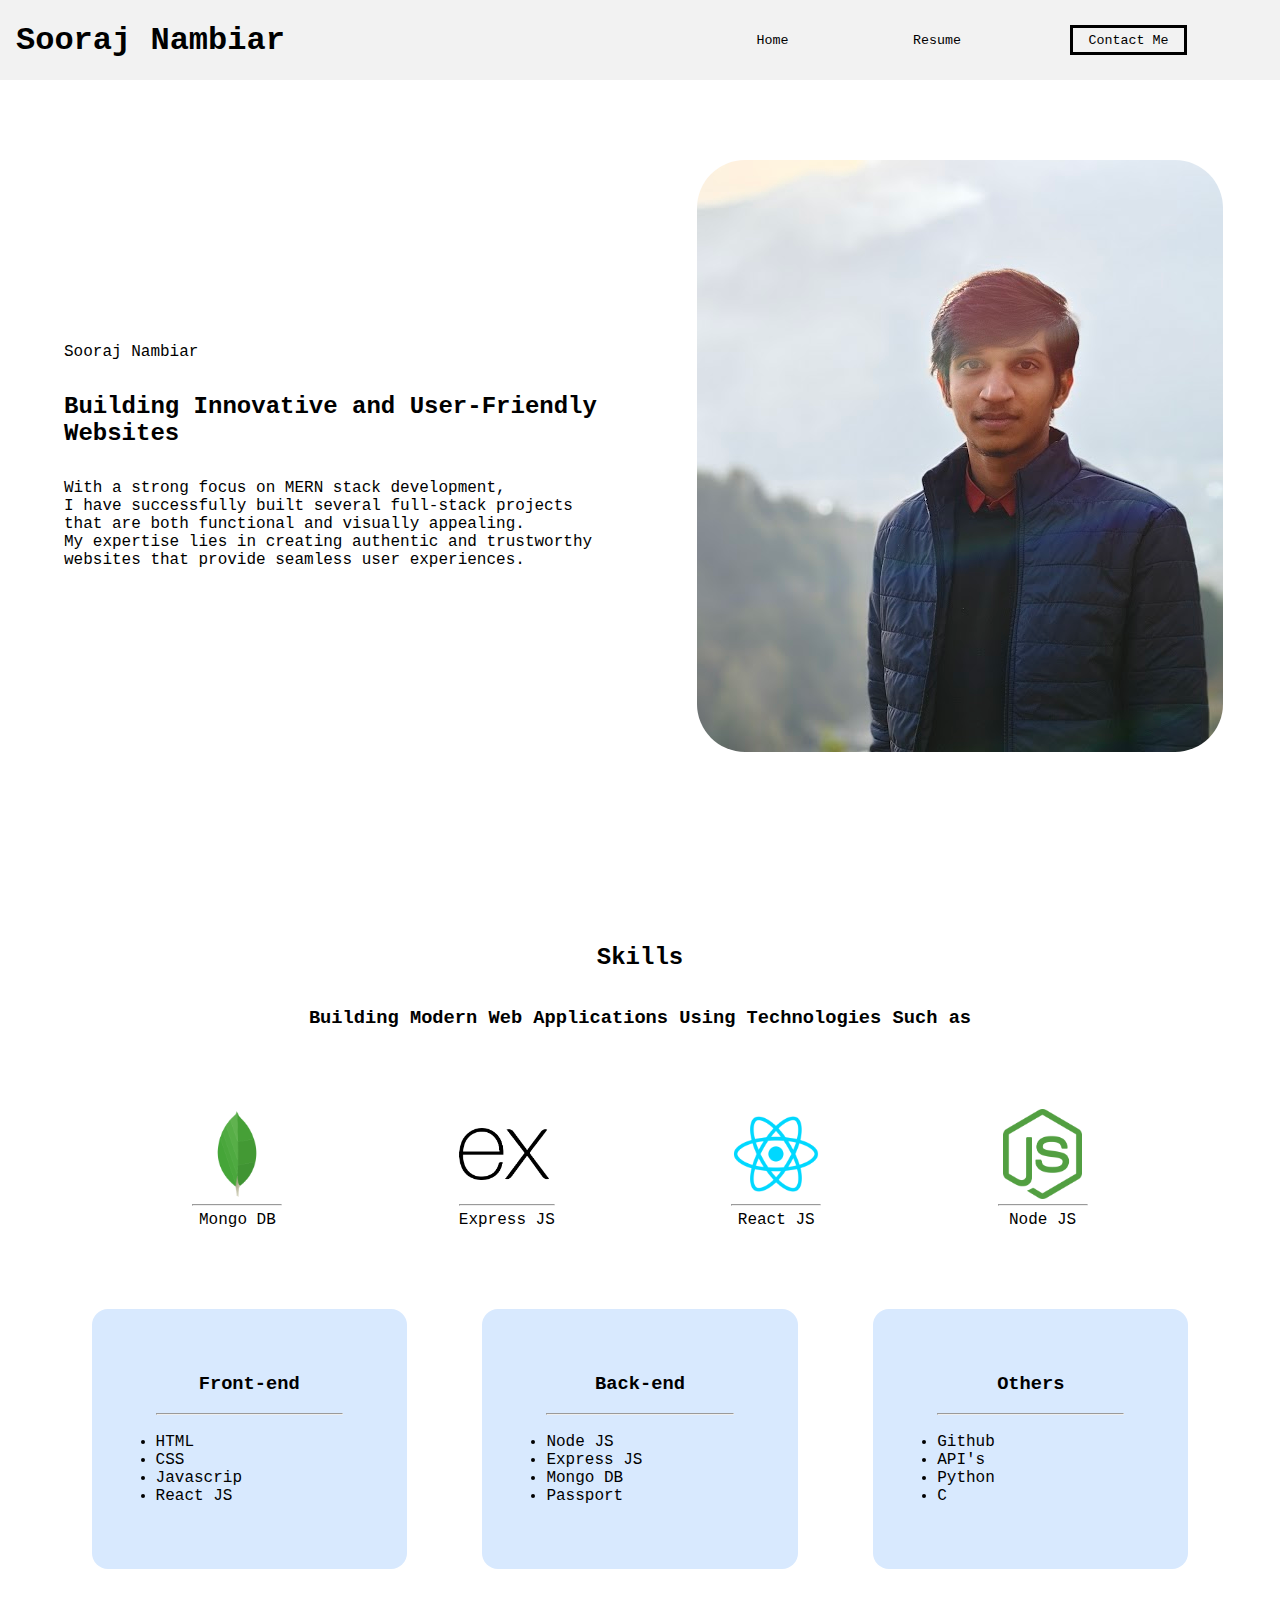
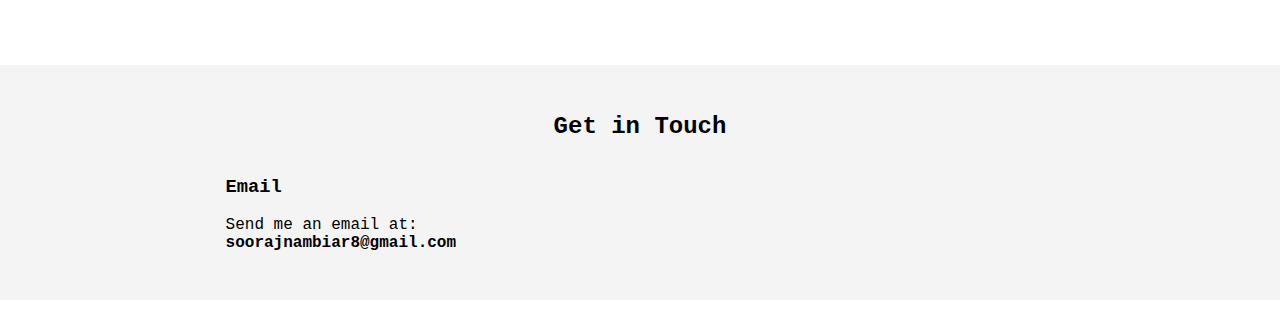
==== index.html @ b3fc020f "initial commit" ====
<!DOCTYPE html>
<html lang="en">
  <head>
    <meta charset="UTF-8" />
    <meta name="viewport" content="width=device-width, initial-scale=1.0" />
    <title>Sooraj Nambiar - MERN Stack Developer</title>
    <link rel="stylesheet" href="styles.css" />
  </head>
  <body>
    <div class="navbar slide-in">
      <h1 id="typingText">Sooraj Nambiar</h1>
      <div class="nav-links slide-in">
        <button class="btn slide-in">Home</button>
        <button class="btn slide-in">Resume</button>
        <button id="scrollToBottomBtn" class="btn btn-3 slide-in">
          Contact Me
        </button>
      </div>
    </div>
    <div class="container">
      <section class="first-block slide-in">
        <div class="content-left slide-in">
          <div class="element slide-in"><p>Sooraj Nambiar</p></div>
          <div class="heading slide-in">
            <h2 id="typingHeading">
              Building Innovative and User-Friendly Websites
            </h2>
          </div>
          <div class="text-main slide-in">
            <p>With a strong focus on MERN stack development,</p>
            <p>
              I have successfully built several full-stack projects <br />
              that are both functional and visually appealing.
            </p>
            <p>
              My expertise lies in creating authentic and trustworthy
              <br />websites that provide seamless user experiences.
            </p>
          </div>
        </div>
        <div class="img slide-in">
          <img class="main-img" src="assets/image.bmp" alt="image" />
        </div>
      </section>
      <section class="skills slide-in">
        <h2 id="typingSkillHeading">Skills</h2>
        <br /><br />
        <h3 id="typingSkillText">
          Building Modern Web Applications Using Technologies Such as
        </h3>
        <div class="second-block slide-in">
          <div class="tech slide-in">
            <img id="mongo" class="logo" src="assets/mongo.png" alt="" />
            <hr />
            <label for="mongo">Mongo DB</label>
          </div>
          <div class="tech slide-in">
            <img id="express" class="logo" src="assets/express.png" alt="" />
            <hr />
            <label for="express">Express JS</label>
          </div>
          <div class="tech slide-in">
            <img id="react" class="logo" src="assets/react.png" alt="" />
            <hr />
            <label for="react">React JS</label>
          </div>
          <div class="tech slide-in">
            <img id="node" class="logo" src="assets/node.png" alt="" />
            <hr />
            <label for="node">Node JS</label>
          </div>
        </div>
        <div class="cards slide-in">
          <div class="card slide-in">
            <h3>Front-end</h3>
            <br />
            <hr />
            <br />
            <ul>
              <li>HTML</li>
              <li>CSS</li>
              <li>Javascrip</li>
              <li>React JS</li>
            </ul>
          </div>
          <div class="card slide-in">
            <h3>Back-end</h3>
            <br />
            <hr />
            <br />
            <ul>
              <li>Node JS</li>
              <li>Express JS</li>
              <li>Mongo DB</li>
              <li>Passport</li>
            </ul>
          </div>
          <div class="card slide-in">
            <h3>Others</h3>
            <br />
            <hr />
            <br />
            <ul>
              <li>Github</li>
              <li>API's</li>
              <li>Python</li>
              <li>C</li>
            </ul>
          </div>
        </div>
      </section>
    </div>
    <footer class="slide-in">
      <h2>Get in Touch</h2>
      <br /><br />
      <div class="foot slide-in">
        <div class="email slide-in">
          <i></i>
          <h3>Email</h3>
          <br />
          <p>Send me an email at:</p>
          <a
            href="https://mail.google.com/mail/u/0/#inbox?compose=GTvVlcSPFqzlScsdQJMbPdvLFlGnXKBrTLLWwCczsvkZKbfLjnxtJGzwkdMghZssKCVCDQHppZLKq"
            ><b>soorajnambiar8@gmail.com</b></a
          >
        </div>
        <br /><br />
        <div class="socials slide-in">
          <a href="https://www.instagram.com/_._._sooraj_._._/" target="_blank"
            ><i class="fab fa-instagram"></i
          ></a>
          &nbsp;
          <a
            href="https://www.linkedin.com/in/sooraj-nambiar-37b137280/"
            target="_blank"
            ><i class="fab fa-linkedin-in"></i
          ></a>
        </div>
      </div>
    </footer>

    <script>
      // Add slide-in animation to elements when the page loads
      document.addEventListener("DOMContentLoaded", () => {
        const elementsToAnimate = document.querySelectorAll(".slide-in");

        elementsToAnimate.forEach((element) => {
          element.style.animationDelay = `${Math.random() * 0.5}s`; // Randomize animation delay
        });
      });
    </script>
  </body>
</html>
---- styles.css ----
* {
  margin: 0;
  padding: 0;
  font-family: "Noto Sans Mono", monospace;
  /* flex-wrap: wrap; */
}

.navbar {
  background-color: rgb(242, 242, 242);
  height: 5rem;
  width: 100%;
  display: flex;
  align-items: center;
}

.navbar h1 {
  margin-left: 1rem;
}

.navbar h1,
.nav-links {
  width: 50%;
}

.nav-links {
  display: flex;
  justify-content: space-evenly;
}

.btn {
  padding: 0.3rem 1rem;
}

button {
  border: none;
  background-color: transparent;
}

.btn-3 {
  border: solid black 3px;
  transition: 0.3s;
}

.btn-3:hover {
  background-color: black;
  color: white;
}

.container {
  scroll-snap-type: y mandatory;
}

section {
  height: 100vh;
  scroll-snap-align: start;
  /* display: flex;
  justify-content: center;
  align-items: center; */
}

.first-block {
  display: flex;
  height: fit-content;
  justify-content: space-evenly;
  align-items: center;
  margin: 5rem 1rem;
}

.content-left {
  display: flex;
  flex-direction: column;
  flex: 1;
  justify-content: space-around;
  margin-left: 2rem;
  /* padding: 2rem; */
}

.img {
  flex: 1;
  float: right;
  height: min-content;
  display: flex;
  justify-content: center;
}

.main-img {
  border-radius: 3rem;
}

.element,
.heading,
.text-main {
  padding: 1rem;
}

.skills {
  height: fit-content;
  margin: 6rem 1rem;
  padding-top: 6rem;
}

.second-block {
  display: flex;
  justify-content: space-evenly;
  padding: 5rem 0rem;
}
/* footer img{
   width: 70%;
} */

.skills h2,
.skills h3 {
  text-align: center;
}

/* Apply text alignment center to label elements within .tech divs */
.tech label {
  display: block; /* Ensure labels behave as block-level elements */
  text-align: center; /* Center-align the text within labels */
  margin-top: 5px; /* Optional: Add spacing between image and label */
}

.tech img {
  height: 90px;
  object-fit: contain;
  width: 90px;
}

.cards {
  display: flex;
  justify-content: space-evenly;
}

.card {
  width: 15%;
  height: fit-content;
  /* border: 3px black solid; */
  padding: 4rem;
  border-radius: 1rem;
  background-color: rgb(216, 233, 254);
}
.card h3 {
  text-align: center;
}
footer {
  padding: 3rem;
  background-color: rgb(244, 244, 244);
  display: flex;
  flex-direction: column;
  justify-content: center;
  align-items: center;
}

a {
  text-decoration: none;
  color: black;
  scale: 1.2;
}

.socials i {
  scale: 1.7;
}

.foot {
  width: 70%;
  display: flex;
  justify-content: space-between;
  align-items: center;
}

::-webkit-scrollbar {
  width: 0px;
}

/* Responsive Design */
@media (max-width: 768px) {
  .navbar {
    flex-direction: row;
    height: 3rem;
    width: auto;
  }

  
  .nav-links {
    margin-top: 1rem;
    justify-content: space-between;
  }
  .btn {
    padding: 0.5rem;
  }
}
/* Define slide-in animation */
@keyframes slideIn {
  from {
    opacity: 0;
    transform: translateY(-50px); /* Start offscreen (50px down) */
  }
  to {
    opacity: 1;
    transform: translateY(0); /* End at normal position (0px) */
  }
}

/* Apply animation to elements with the 'slide-in' class */
.slide-in {
  animation: slideIn 1.5s ease forwards;
}
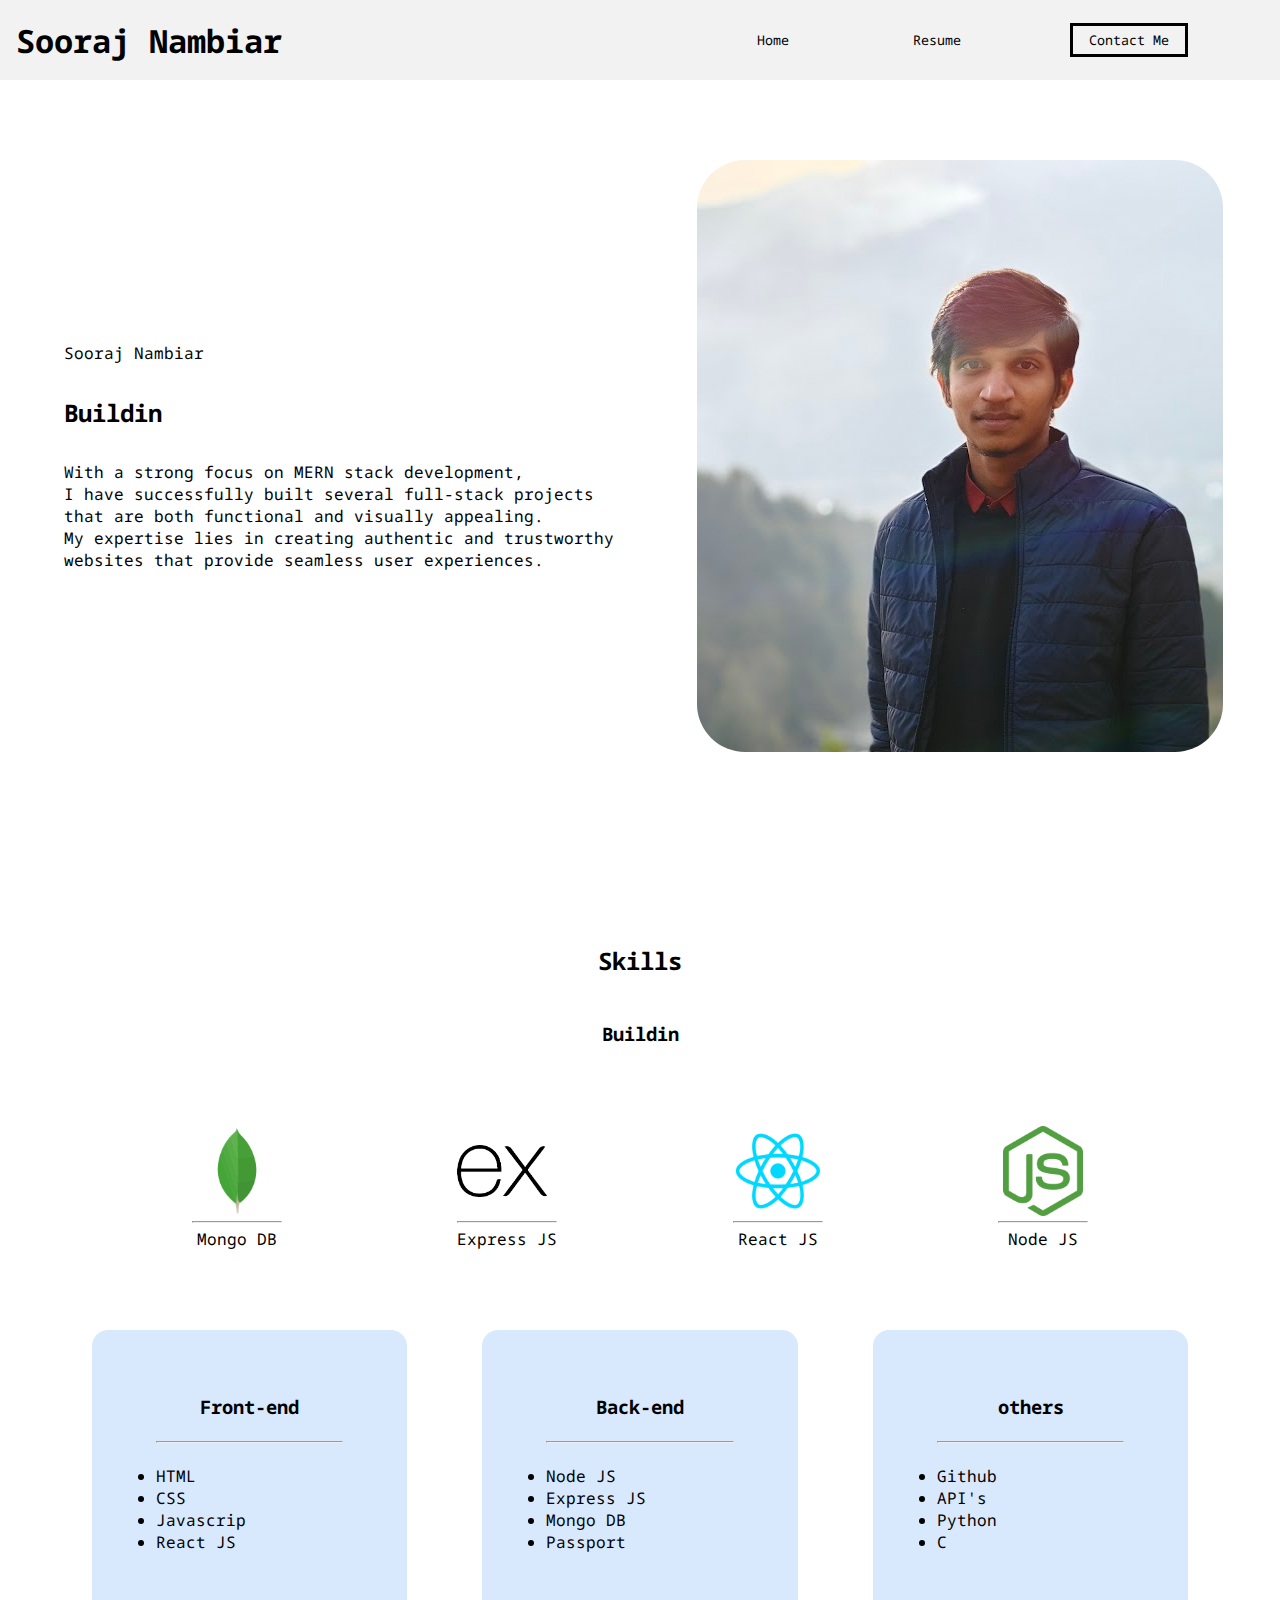
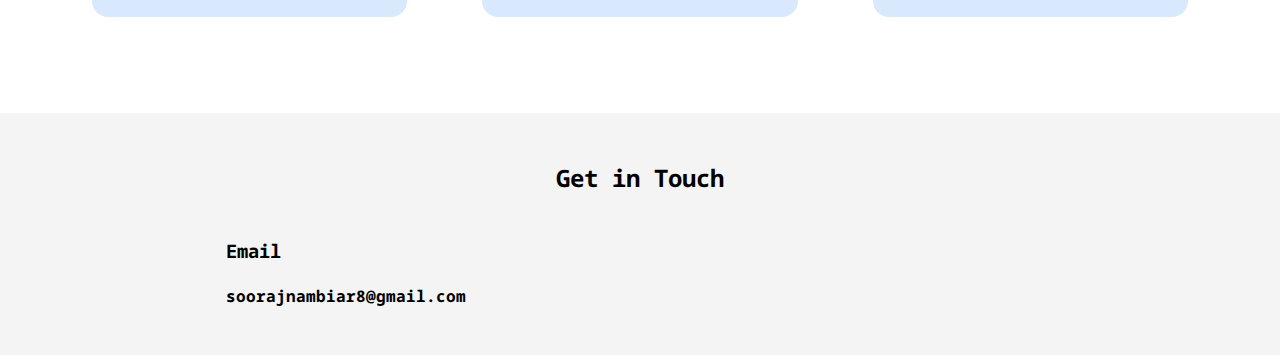
==== commit 4a6a804a: "fixed bugs" ====
--- a/index.html
+++ b/index.html
@@ -1,153 +1,168 @@
 <!DOCTYPE html>
 <html lang="en">
-  <head>
-    <meta charset="UTF-8" />
-    <meta name="viewport" content="width=device-width, initial-scale=1.0" />
-    <title>Sooraj Nambiar - MERN Stack Developer</title>
-    <link rel="stylesheet" href="styles.css" />
-  </head>
-  <body>
-    <div class="navbar slide-in">
-      <h1 id="typingText">Sooraj Nambiar</h1>
-      <div class="nav-links slide-in">
-        <button class="btn slide-in">Home</button>
-        <button class="btn slide-in">Resume</button>
-        <button id="scrollToBottomBtn" class="btn btn-3 slide-in">
-          Contact Me
-        </button>
+<head>
+<meta charset="UTF-8" />
+<meta name="viewport" content="width=device-width, initial-scale=1.0" />
+<link rel="icon" type="image/png" href="https://static.thenounproject.com/png/345543-200.png"/>
+<title>Sooraj Nambiar - MERN Stack Developer</title>
+<link rel="stylesheet" href="https://cdnjs.cloudflare.com/ajax/libs/font-awesome/6.5.2/css/all.min.css" integrity="sha512-SnH5WK+bZxgPHs44uWIX+LLJAJ9/2PkPKZ5QiAj6Ta86w+fsb2TkcmfRyVX3pBnMFcV7oQPJkl9QevSCWr3W6A==" crossorigin="anonymous" referrerpolicy="no-referrer" />
+<link rel="preconnect" href="https://fonts.googleapis.com" />
+<link rel="preconnect" href="https://fonts.gstatic.com" crossorigin />
+<link href="https://fonts.googleapis.com/css2?family=Alegreya+Sans+SC:ital,wght@0,100;0,300;0,400;0,500;0,700;0,800;0,900;1,100;1,300;1,400;1,500;1,700;1,800;1,900&family=Balsamiq+Sans:ital,wght@0,400;0,700;1,400;1,700&family=Noto+Sans+Mono:wght@100..900&display=swap" rel="stylesheet" />
+<link rel="stylesheet" href="styles.css" />
+</head>
+<body>
+<div class="navbar">
+  <h1 >Sooraj Nambiar</h1>
+  <div class="nav-links">
+    <button class="btn"><a href="https://portfolio-zts7.onrender.com/">Home</a></button>
+    <button class="btn">Resume</button>
+    <button id="scrollToBottomBtn" class="btn btn-3">Contact Me</button>
+  </div>
+</div>
+<div class="container">
+  <section class="first-block">
+    <div class="content-left">
+      <div class="element"><p>Sooraj Nambiar</p></div>
+      <div class="heading">
+        <h2 id="typingHeading">Building Innovative and User-Friendly Websites</h2>
+      </div>
+      <div class="text-main">
+        <p>With a strong focus on MERN stack development,</p>
+        <p>
+          I have successfully built several full-stack projects <br />
+          that are both functional and visually appealing.
+        </p>
+        <p>
+          My expertise lies in creating authentic and trustworthy
+          <br />websites that provide seamless user experiences.
+        </p>
       </div>
     </div>
-    <div class="container">
-      <section class="first-block slide-in">
-        <div class="content-left slide-in">
-          <div class="element slide-in"><p>Sooraj Nambiar</p></div>
-          <div class="heading slide-in">
-            <h2 id="typingHeading">
-              Building Innovative and User-Friendly Websites
-            </h2>
-          </div>
-          <div class="text-main slide-in">
-            <p>With a strong focus on MERN stack development,</p>
-            <p>
-              I have successfully built several full-stack projects <br />
-              that are both functional and visually appealing.
-            </p>
-            <p>
-              My expertise lies in creating authentic and trustworthy
-              <br />websites that provide seamless user experiences.
-            </p>
-          </div>
-        </div>
-        <div class="img slide-in">
-          <img class="main-img" src="assets/image.bmp" alt="image" />
-        </div>
-      </section>
-      <section class="skills slide-in">
-        <h2 id="typingSkillHeading">Skills</h2>
-        <br /><br />
-        <h3 id="typingSkillText">
-          Building Modern Web Applications Using Technologies Such as
-        </h3>
-        <div class="second-block slide-in">
-          <div class="tech slide-in">
-            <img id="mongo" class="logo" src="assets/mongo.png" alt="" />
-            <hr />
-            <label for="mongo">Mongo DB</label>
-          </div>
-          <div class="tech slide-in">
-            <img id="express" class="logo" src="assets/express.png" alt="" />
-            <hr />
-            <label for="express">Express JS</label>
-          </div>
-          <div class="tech slide-in">
-            <img id="react" class="logo" src="assets/react.png" alt="" />
-            <hr />
-            <label for="react">React JS</label>
-          </div>
-          <div class="tech slide-in">
-            <img id="node" class="logo" src="assets/node.png" alt="" />
-            <hr />
-            <label for="node">Node JS</label>
-          </div>
-        </div>
-        <div class="cards slide-in">
-          <div class="card slide-in">
-            <h3>Front-end</h3>
-            <br />
-            <hr />
-            <br />
-            <ul>
-              <li>HTML</li>
-              <li>CSS</li>
-              <li>Javascrip</li>
-              <li>React JS</li>
-            </ul>
-          </div>
-          <div class="card slide-in">
-            <h3>Back-end</h3>
-            <br />
-            <hr />
-            <br />
-            <ul>
-              <li>Node JS</li>
-              <li>Express JS</li>
-              <li>Mongo DB</li>
-              <li>Passport</li>
-            </ul>
-          </div>
-          <div class="card slide-in">
-            <h3>Others</h3>
-            <br />
-            <hr />
-            <br />
-            <ul>
-              <li>Github</li>
-              <li>API's</li>
-              <li>Python</li>
-              <li>C</li>
-            </ul>
-          </div>
-        </div>
-      </section>
+    <div class="img">
+      <img class="main-img" src="assets/image.bmp" alt="image" />
     </div>
-    <footer class="slide-in">
-      <h2>Get in Touch</h2>
-      <br /><br />
-      <div class="foot slide-in">
-        <div class="email slide-in">
-          <i></i>
-          <h3>Email</h3>
-          <br />
-          <p>Send me an email at:</p>
-          <a
-            href="https://mail.google.com/mail/u/0/#inbox?compose=GTvVlcSPFqzlScsdQJMbPdvLFlGnXKBrTLLWwCczsvkZKbfLjnxtJGzwkdMghZssKCVCDQHppZLKq"
-            ><b>soorajnambiar8@gmail.com</b></a
-          >
-        </div>
-        <br /><br />
-        <div class="socials slide-in">
-          <a href="https://www.instagram.com/_._._sooraj_._._/" target="_blank"
-            ><i class="fab fa-instagram"></i
-          ></a>
-          &nbsp;
-          <a
-            href="https://www.linkedin.com/in/sooraj-nambiar-37b137280/"
-            target="_blank"
-            ><i class="fab fa-linkedin-in"></i
-          ></a>
-        </div>
+  </section>
+  <section class="skills">
+    <h2 id="typingSkillHeading">Skills</h2>
+    <br /><br />
+    <h3 id="typingSkillText">Building Modern Web Applications Using Technologies Such as</h3>
+    <div class="second-block">
+      <div class="tech">
+        <img id="mongo" class="logo" src="assets/mongo.png" alt="" />
+        <hr />
+        <label for="mongo">Mongo DB</label>
       </div>
-    </footer>
+      <div class="tech">
+        <img id="express" class="logo" src="assets/express.png" alt="" />
+        <hr />
+        <label for="express">Express JS</label>
+      </div>
+      <div class="tech">
+        <img id="react" class="logo" src="assets/react.png" alt="" />
+        <hr />
+        <label for="react">React JS</label>
+      </div>
+      <div class="tech">
+        <img id="node" class="logo" src="assets/node.png" alt="" />
+        <hr />
+        <label for="node">Node JS</label>
+      </div>
+    </div>
+    <div class="cards">
+      <div class="card">
+        <h3>Front-end</h3>
+        <br />
+        <hr />
+        <br />
+        <ul>
+          <li>HTML</li>
+          <li>CSS</li>
+          <li>Javascrip</li>
+          <li>React JS</li>
+        </ul>
+      </div>
+      <div class="card">
+        <h3>Back-end</h3>
+        <br />
+        <hr />
+        <br />
+        <ul>
+          <li>Node JS</li>
+          <li>Express JS</li>
+          <li>Mongo DB</li>
+          <li>Passport</li>
+        </ul>
+      </div>
+      <div class="card">
+        <h3>others</h3>
+        <br />
+        <hr />
+        <br />
+        <ul>
+          <li>Github</li>
+          <li>API's</li>
+          <li>Python</li>
+          <li>C</li>
+        </ul>
+      </div>
+    </div>
+  </section>
+</div>
+<footer>
+  <h2>Get in Touch</h2>
+  <br /><br />
+  <div class="foot">
+    <div class="email">
+      <i></i>
+      <h3>Email</h3>
+      <br>
+      <a href="mailto:soorajnambiar8@gmail.com"><b>soorajnambiar8@gmail.com</b></a>
+    </div>
+    <br /><br />
+    <div class="socials">
+      <a href="https://www.instagram.com/_._._sooraj_._._/" target="_blank"><i class="fab fa-instagram"></i></a>
+      &nbsp;
+      <a href="https://www.linkedin.com/in/sooraj-nambiar-37b137280/" target="_blank"><i class="fab fa-linkedin-in"></i></a>
+    </div>
+  </div>
+</footer>
+<script src="script.js"></script>
+<script>
+  const textElements = [
+    { elementId: 'typingText', text: 'Sooraj Nambiar' },
+    { elementId: 'typingHeading', text: 'Building Innovative and User-Friendly Websites' },
+    { elementId: 'typingSkillHeading', text: 'Skills' },
+    { elementId: 'typingSkillText', text: 'Building Modern Web Applications Using Technologies Such as' }
+  ];
 
-    <script>
-      // Add slide-in animation to elements when the page loads
-      document.addEventListener("DOMContentLoaded", () => {
-        const elementsToAnimate = document.querySelectorAll(".slide-in");
+  function typeAndBackspace(elementId, text, speed) {
+    const targetElement = document.getElementById(elementId);
+    let isTyping = true;
+    let index = 0;
 
-        elementsToAnimate.forEach((element) => {
-          element.style.animationDelay = `${Math.random() * 0.5}s`; // Randomize animation delay
-        });
-      });
-    </script>
-  </body>
+    function animateText() {
+      if (isTyping) {
+        targetElement.textContent = text.substring(0, index++);
+      } else {
+        targetElement.textContent = text.substring(0, index--);
+      }
+
+      if (index > text.length) {
+        isTyping = false;
+      } else if (index < 0) {
+        isTyping = true;
+      }
+
+      setTimeout(animateText, speed);
+    }
+
+    animateText();
+  }
+
+  textElements.forEach(({ elementId, text }) => {
+    typeAndBackspace(elementId, text, 100); // Adjust speed as needed (milliseconds)
+  });
+</script>
+</body>
 </html>
--- a/styles.css
+++ b/styles.css
@@ -3,6 +3,7 @@
   padding: 0;
   font-family: "Noto Sans Mono", monospace;
   /* flex-wrap: wrap; */
+  scroll-behavior: smooth;
 }
 
 .navbar {
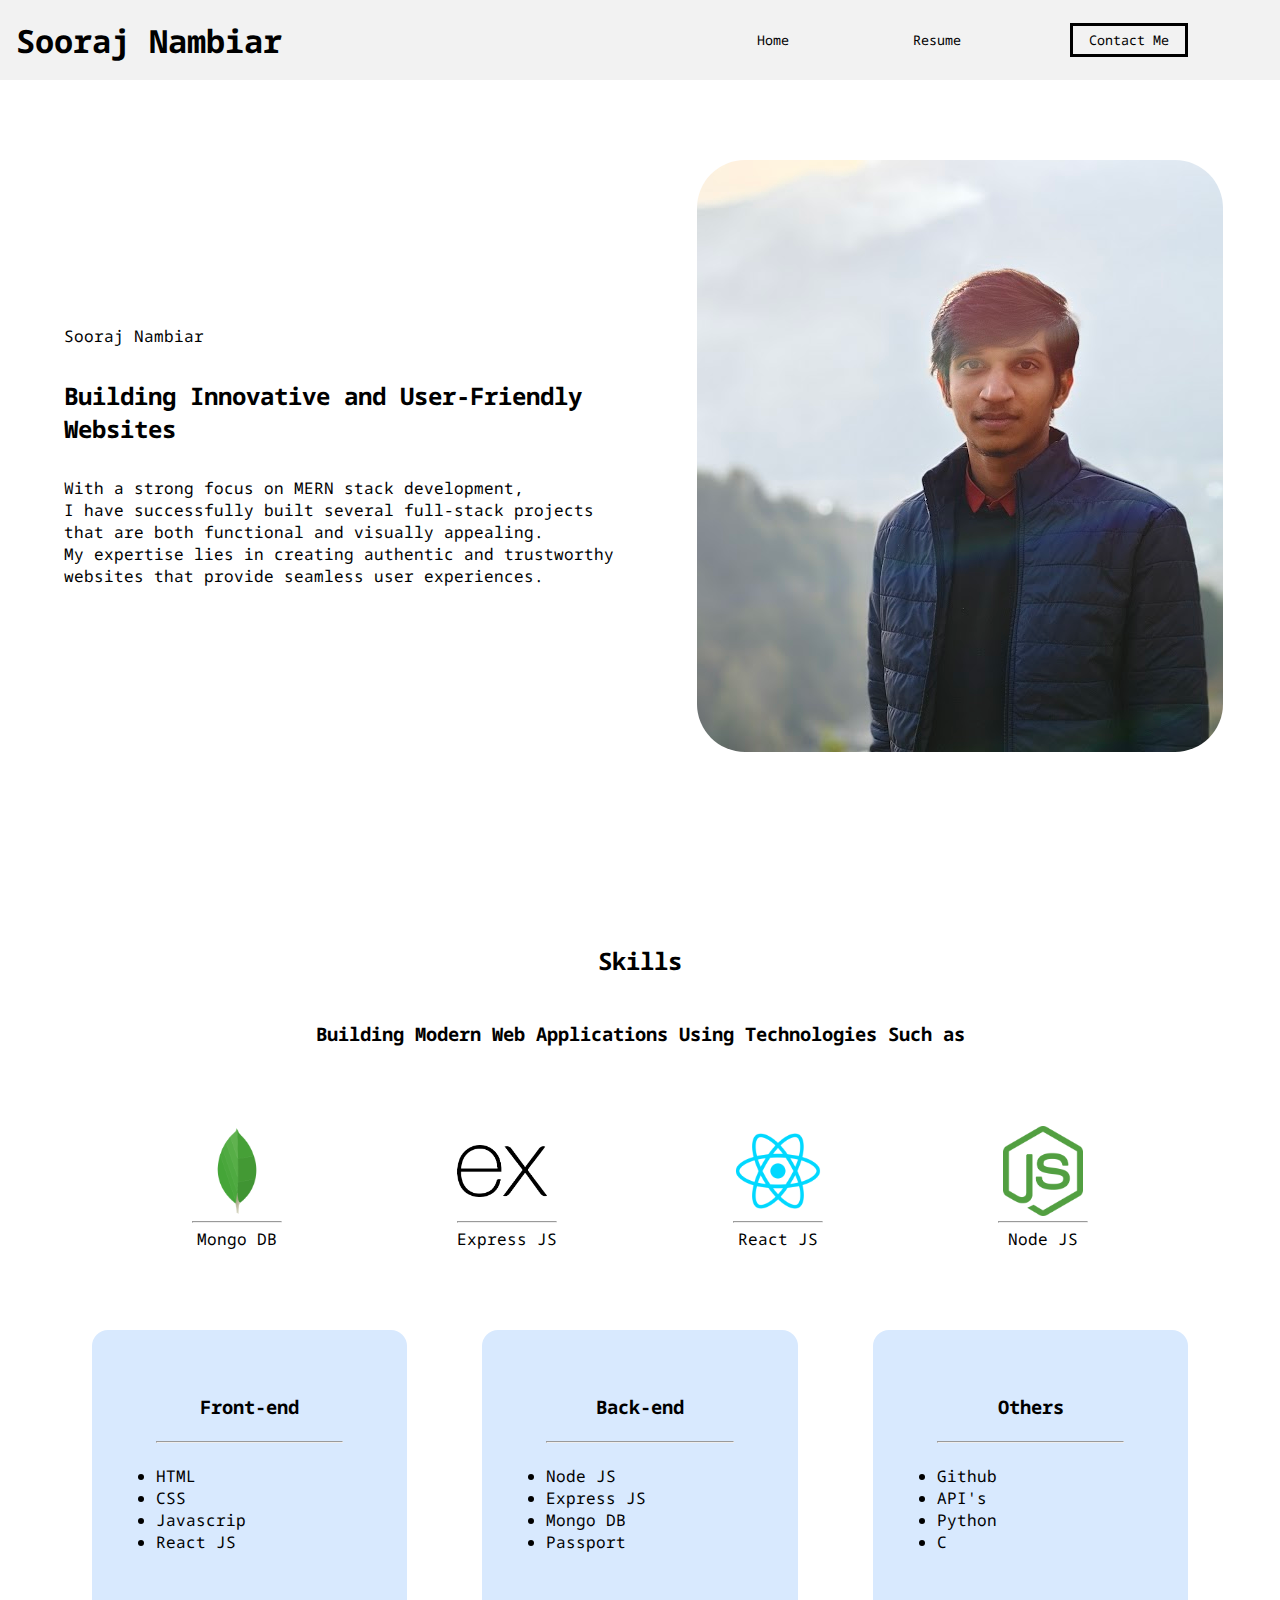
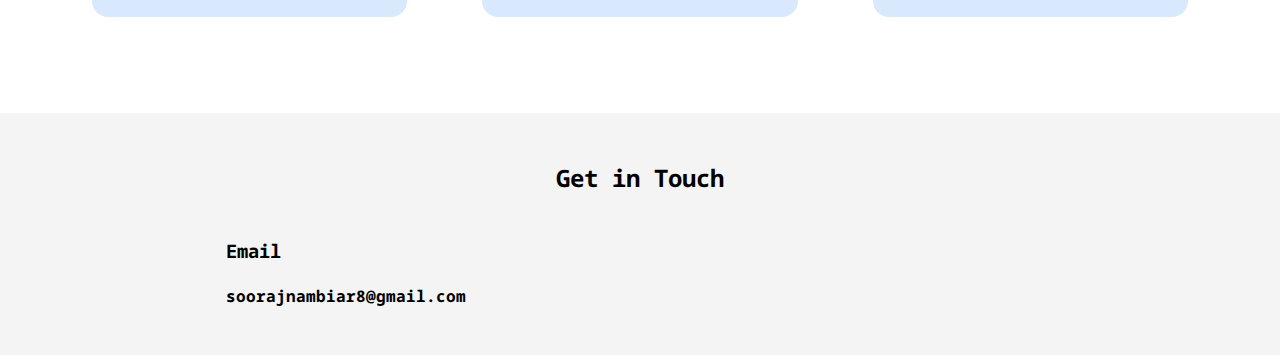
==== commit b1d3c33f: "added animation" ====
--- a/index.html
+++ b/index.html
@@ -1,168 +1,177 @@
 <!DOCTYPE html>
 <html lang="en">
-<head>
-<meta charset="UTF-8" />
-<meta name="viewport" content="width=device-width, initial-scale=1.0" />
-<link rel="icon" type="image/png" href="https://static.thenounproject.com/png/345543-200.png"/>
-<title>Sooraj Nambiar - MERN Stack Developer</title>
-<link rel="stylesheet" href="https://cdnjs.cloudflare.com/ajax/libs/font-awesome/6.5.2/css/all.min.css" integrity="sha512-SnH5WK+bZxgPHs44uWIX+LLJAJ9/2PkPKZ5QiAj6Ta86w+fsb2TkcmfRyVX3pBnMFcV7oQPJkl9QevSCWr3W6A==" crossorigin="anonymous" referrerpolicy="no-referrer" />
-<link rel="preconnect" href="https://fonts.googleapis.com" />
-<link rel="preconnect" href="https://fonts.gstatic.com" crossorigin />
-<link href="https://fonts.googleapis.com/css2?family=Alegreya+Sans+SC:ital,wght@0,100;0,300;0,400;0,500;0,700;0,800;0,900;1,100;1,300;1,400;1,500;1,700;1,800;1,900&family=Balsamiq+Sans:ital,wght@0,400;0,700;1,400;1,700&family=Noto+Sans+Mono:wght@100..900&display=swap" rel="stylesheet" />
-<link rel="stylesheet" href="styles.css" />
-</head>
-<body>
-<div class="navbar">
-  <h1 >Sooraj Nambiar</h1>
-  <div class="nav-links">
-    <button class="btn"><a href="https://portfolio-zts7.onrender.com/">Home</a></button>
-    <button class="btn">Resume</button>
-    <button id="scrollToBottomBtn" class="btn btn-3">Contact Me</button>
-  </div>
-</div>
-<div class="container">
-  <section class="first-block">
-    <div class="content-left">
-      <div class="element"><p>Sooraj Nambiar</p></div>
-      <div class="heading">
-        <h2 id="typingHeading">Building Innovative and User-Friendly Websites</h2>
-      </div>
-      <div class="text-main">
-        <p>With a strong focus on MERN stack development,</p>
-        <p>
-          I have successfully built several full-stack projects <br />
-          that are both functional and visually appealing.
-        </p>
-        <p>
-          My expertise lies in creating authentic and trustworthy
-          <br />websites that provide seamless user experiences.
-        </p>
+  <head>
+    <meta charset="UTF-8" />
+    <meta name="viewport" content="width=device-width, initial-scale=1.0" />
+    <link
+      rel="icon"
+      type="image/png"
+      href="https://static.thenounproject.com/png/345543-200.png"
+    />
+    <title>Sooraj Nambiar - MERN Stack Developer</title>
+    <link
+      rel="stylesheet"
+      href="https://cdnjs.cloudflare.com/ajax/libs/font-awesome/6.5.2/css/all.min.css"
+      integrity="sha512-SnH5WK+bZxgPHs44uWIX+LLJAJ9/2PkPKZ5QiAj6Ta86w+fsb2TkcmfRyVX3pBnMFcV7oQPJkl9QevSCWr3W6A=="
+      crossorigin="anonymous"
+      referrerpolicy="no-referrer"
+    />
+    <link rel="preconnect" href="https://fonts.googleapis.com" />
+    <link rel="preconnect" href="https://fonts.gstatic.com" crossorigin />
+    <link
+      href="https://fonts.googleapis.com/css2?family=Alegreya+Sans+SC:ital,wght@0,100;0,300;0,400;0,500;0,700;0,800;0,900;1,100;1,300;1,400;1,500;1,700;1,800;1,900&family=Balsamiq+Sans:ital,wght@0,400;0,700;1,400;1,700&family=Noto+Sans+Mono:wght@100..900&display=swap"
+      rel="stylesheet"
+    />
+    <link rel="stylesheet" href="styles.css" />
+
+  </head>
+  <body>
+    <div class="navbar slide-in">
+      <h1>Sooraj Nambiar</h1>
+      <div class="nav-links slide-in">
+        <button class="btn">
+          <a href="https://portfolio-zts7.onrender.com/">Home</a>
+        </button>
+        <button class="btn slide-in">Resume</button>
+        <button id="scrollToBottomBtn" class="btn btn-3 slide-in">
+          Contact Me
+        </button>
       </div>
     </div>
-    <div class="img">
-      <img class="main-img" src="assets/image.bmp" alt="image" />
+    <div class="container">
+      <section class="first-block slide-in">
+        <div class="content-left slide-in">
+          <div class="element slide-in"><p>Sooraj Nambiar</p></div>
+          <div class="heading slide-in">
+            <h2 id="typingHeading">
+              Building Innovative and User-Friendly Websites
+            </h2>
+          </div>
+          <div class="text-main slide-in">
+            <p>With a strong focus on MERN stack development,</p>
+            <p>
+              I have successfully built several full-stack projects <br />
+              that are both functional and visually appealing.
+            </p>
+            <p>
+              My expertise lies in creating authentic and trustworthy
+              <br />websites that provide seamless user experiences.
+            </p>
+          </div>
+        </div>
+        <div class="img slide-in">
+          <img class="main-img" src="assets/image.bmp" alt="image" />
+        </div>
+      </section>
+      <section class="skills slide-in">
+        <h2 id="typingSkillHeading">Skills</h2>
+        <br /><br />
+        <h3 id="typingSkillText">
+          Building Modern Web Applications Using Technologies Such as
+        </h3>
+        <div class="second-block slide-in">
+          <div class="tech slide-in">
+            <img id="mongo" class="logo" src="assets/mongo.png" alt="" />
+            <hr />
+            <label for="mongo">Mongo DB</label>
+          </div>
+          <div class="tech slide-in">
+            <img id="express" class="logo" src="assets/express.png" alt="" />
+            <hr />
+            <label for="express">Express JS</label>
+          </div>
+          <div class="tech slide-in">
+            <img id="react" class="logo" src="assets/react.png" alt="" />
+            <hr />
+            <label for="react">React JS</label>
+          </div>
+          <div class="tech slide-in">
+            <img id="node" class="logo" src="assets/node.png" alt="" />
+            <hr />
+            <label for="node">Node JS</label>
+          </div>
+        </div>
+        <div class="cards slide-in">
+          <div class="card slide-in">
+            <h3>Front-end</h3>
+            <br />
+            <hr />
+            <br />
+            <ul>
+              <li>HTML</li>
+              <li>CSS</li>
+              <li>Javascrip</li>
+              <li>React JS</li>
+            </ul>
+          </div>
+          <div class="card slide-in">
+            <h3>Back-end</h3>
+            <br />
+            <hr />
+            <br />
+            <ul>
+              <li>Node JS</li>
+              <li>Express JS</li>
+              <li>Mongo DB</li>
+              <li>Passport</li>
+            </ul>
+          </div>
+          <div class="card slide-in">
+            <h3>Others</h3>
+            <br />
+            <hr />
+            <br />
+            <ul>
+              <li>Github</li>
+              <li>API's</li>
+              <li>Python</li>
+              <li>C</li>
+            </ul>
+          </div>
+        </div>
+      </section>
     </div>
-  </section>
-  <section class="skills">
-    <h2 id="typingSkillHeading">Skills</h2>
-    <br /><br />
-    <h3 id="typingSkillText">Building Modern Web Applications Using Technologies Such as</h3>
-    <div class="second-block">
-      <div class="tech">
-        <img id="mongo" class="logo" src="assets/mongo.png" alt="" />
-        <hr />
-        <label for="mongo">Mongo DB</label>
+    <footer class="slide-in">
+      <h2>Get in Touch</h2>
+      <br /><br />
+      <div class="foot slide-in">
+        <div class="email slide-in">
+          <i></i>
+          <h3>Email</h3>
+          <br />
+          <a href="mailto:soorajnambiar8@gmail.com"
+            ><b>soorajnambiar8@gmail.com</b></a
+          >
+        </div>
+        <br /><br />
+        <div class="socials slide-in">
+          <a href="https://www.instagram.com/_._._sooraj_._._/" target="_blank"
+            ><i class="fab fa-instagram"></i
+          ></a>
+          &nbsp;
+          <a
+            href="https://www.linkedin.com/in/sooraj-nambiar-37b137280/"
+            target="_blank"
+            ><i class="fab fa-linkedin-in"></i
+          ></a>
+        </div>
       </div>
-      <div class="tech">
-        <img id="express" class="logo" src="assets/express.png" alt="" />
-        <hr />
-        <label for="express">Express JS</label>
-      </div>
-      <div class="tech">
-        <img id="react" class="logo" src="assets/react.png" alt="" />
-        <hr />
-        <label for="react">React JS</label>
-      </div>
-      <div class="tech">
-        <img id="node" class="logo" src="assets/node.png" alt="" />
-        <hr />
-        <label for="node">Node JS</label>
-      </div>
-    </div>
-    <div class="cards">
-      <div class="card">
-        <h3>Front-end</h3>
-        <br />
-        <hr />
-        <br />
-        <ul>
-          <li>HTML</li>
-          <li>CSS</li>
-          <li>Javascrip</li>
-          <li>React JS</li>
-        </ul>
-      </div>
-      <div class="card">
-        <h3>Back-end</h3>
-        <br />
-        <hr />
-        <br />
-        <ul>
-          <li>Node JS</li>
-          <li>Express JS</li>
-          <li>Mongo DB</li>
-          <li>Passport</li>
-        </ul>
-      </div>
-      <div class="card">
-        <h3>others</h3>
-        <br />
-        <hr />
-        <br />
-        <ul>
-          <li>Github</li>
-          <li>API's</li>
-          <li>Python</li>
-          <li>C</li>
-        </ul>
-      </div>
-    </div>
-  </section>
-</div>
-<footer>
-  <h2>Get in Touch</h2>
-  <br /><br />
-  <div class="foot">
-    <div class="email">
-      <i></i>
-      <h3>Email</h3>
-      <br>
-      <a href="mailto:soorajnambiar8@gmail.com"><b>soorajnambiar8@gmail.com</b></a>
-    </div>
-    <br /><br />
-    <div class="socials">
-      <a href="https://www.instagram.com/_._._sooraj_._._/" target="_blank"><i class="fab fa-instagram"></i></a>
-      &nbsp;
-      <a href="https://www.linkedin.com/in/sooraj-nambiar-37b137280/" target="_blank"><i class="fab fa-linkedin-in"></i></a>
-    </div>
-  </div>
-</footer>
-<script src="script.js"></script>
-<script>
-  const textElements = [
-    { elementId: 'typingText', text: 'Sooraj Nambiar' },
-    { elementId: 'typingHeading', text: 'Building Innovative and User-Friendly Websites' },
-    { elementId: 'typingSkillHeading', text: 'Skills' },
-    { elementId: 'typingSkillText', text: 'Building Modern Web Applications Using Technologies Such as' }
-  ];
+    </footer>
 
-  function typeAndBackspace(elementId, text, speed) {
-    const targetElement = document.getElementById(elementId);
-    let isTyping = true;
-    let index = 0;
+    <script>
+      document.addEventListener("DOMContentLoaded", () => {
+        // Function to scroll to the bottom of the page
+        const scrollToBottom = () => {
+          const footer = document.querySelector("footer");
+          footer.scrollIntoView({ behavior: "smooth" });
+        };
 
-    function animateText() {
-      if (isTyping) {
-        targetElement.textContent = text.substring(0, index++);
-      } else {
-        targetElement.textContent = text.substring(0, index--);
-      }
-
-      if (index > text.length) {
-        isTyping = false;
-      } else if (index < 0) {
-        isTyping = true;
-      }
-
-      setTimeout(animateText, speed);
-    }
-
-    animateText();
-  }
-
-  textElements.forEach(({ elementId, text }) => {
-    typeAndBackspace(elementId, text, 100); // Adjust speed as needed (milliseconds)
-  });
-</script>
-</body>
+        // Attach click event listener to the 'Contact Me' button
+        const scrollToBottomBtn = document.getElementById("scrollToBottomBtn");
+        if (scrollToBottomBtn) {
+          scrollToBottomBtn.addEventListener("click", scrollToBottom);
+        }
+      });
+    </script>
+  </body>
 </html>
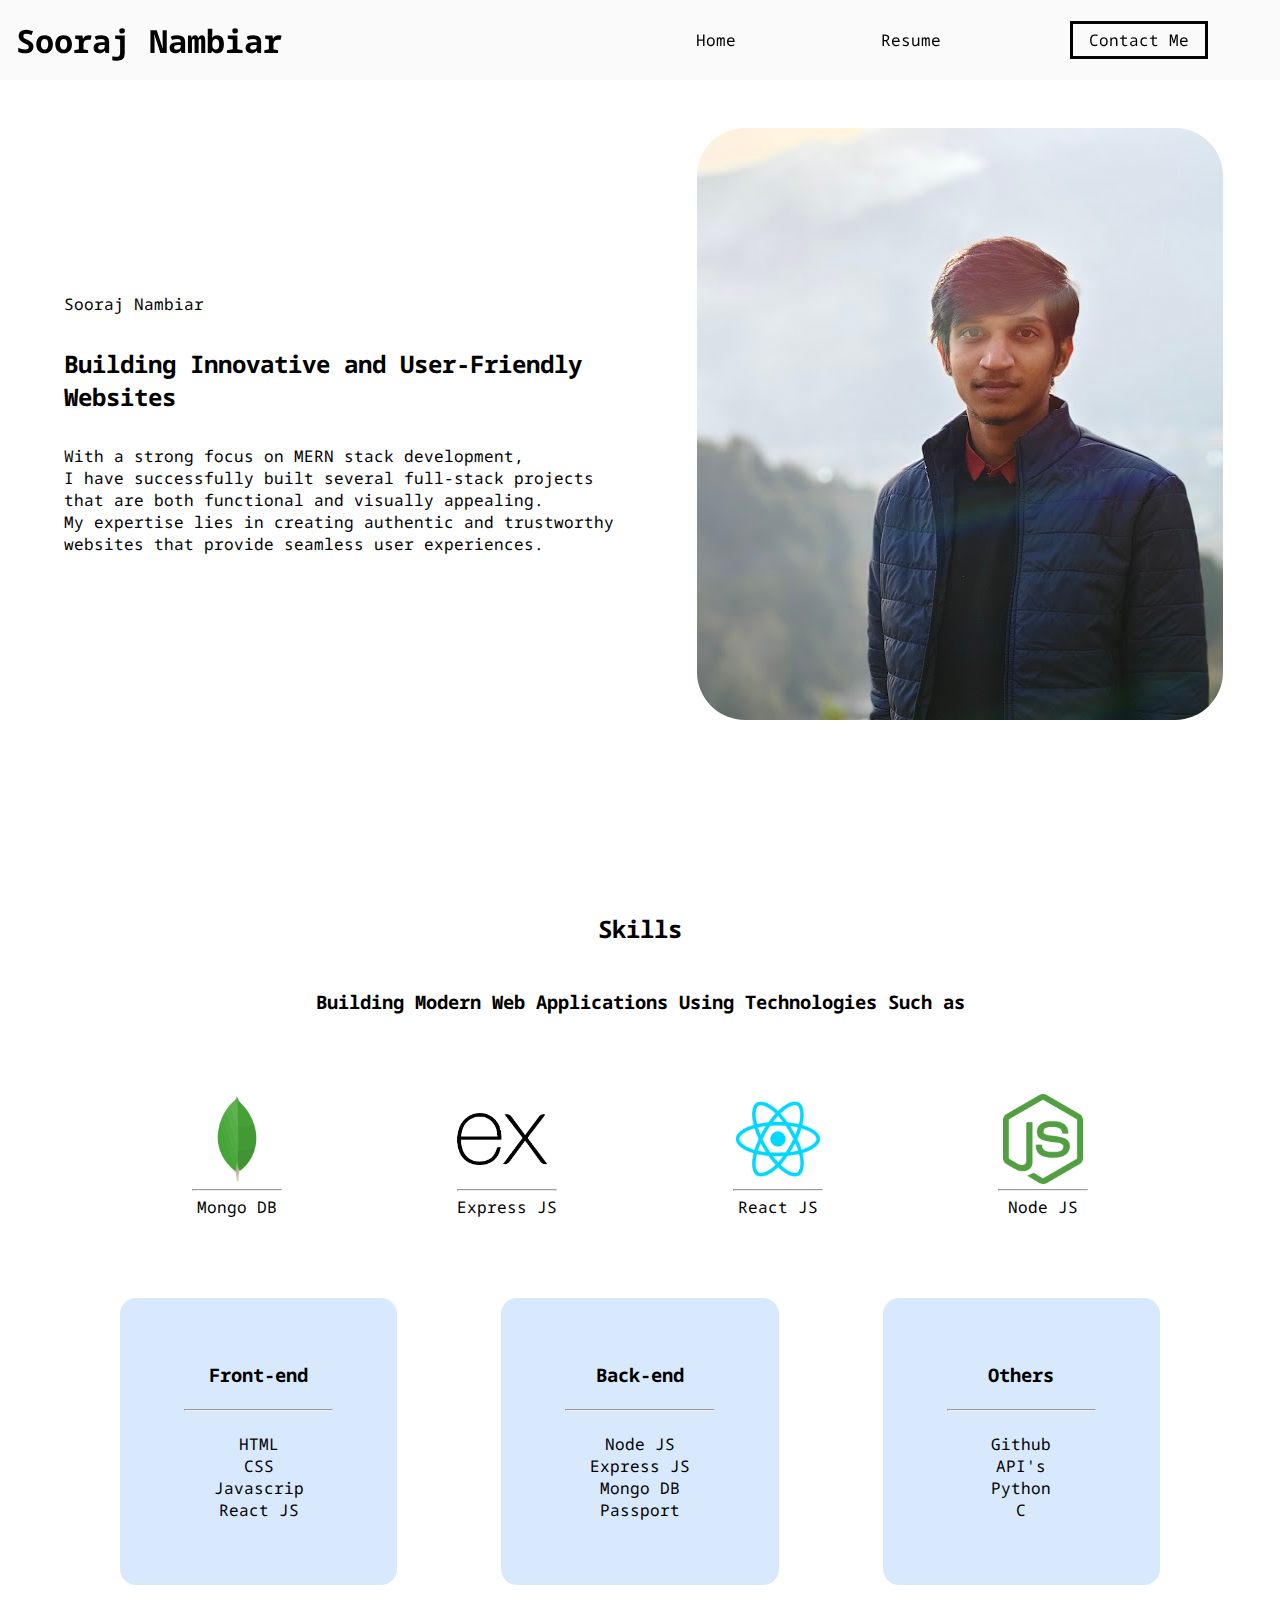
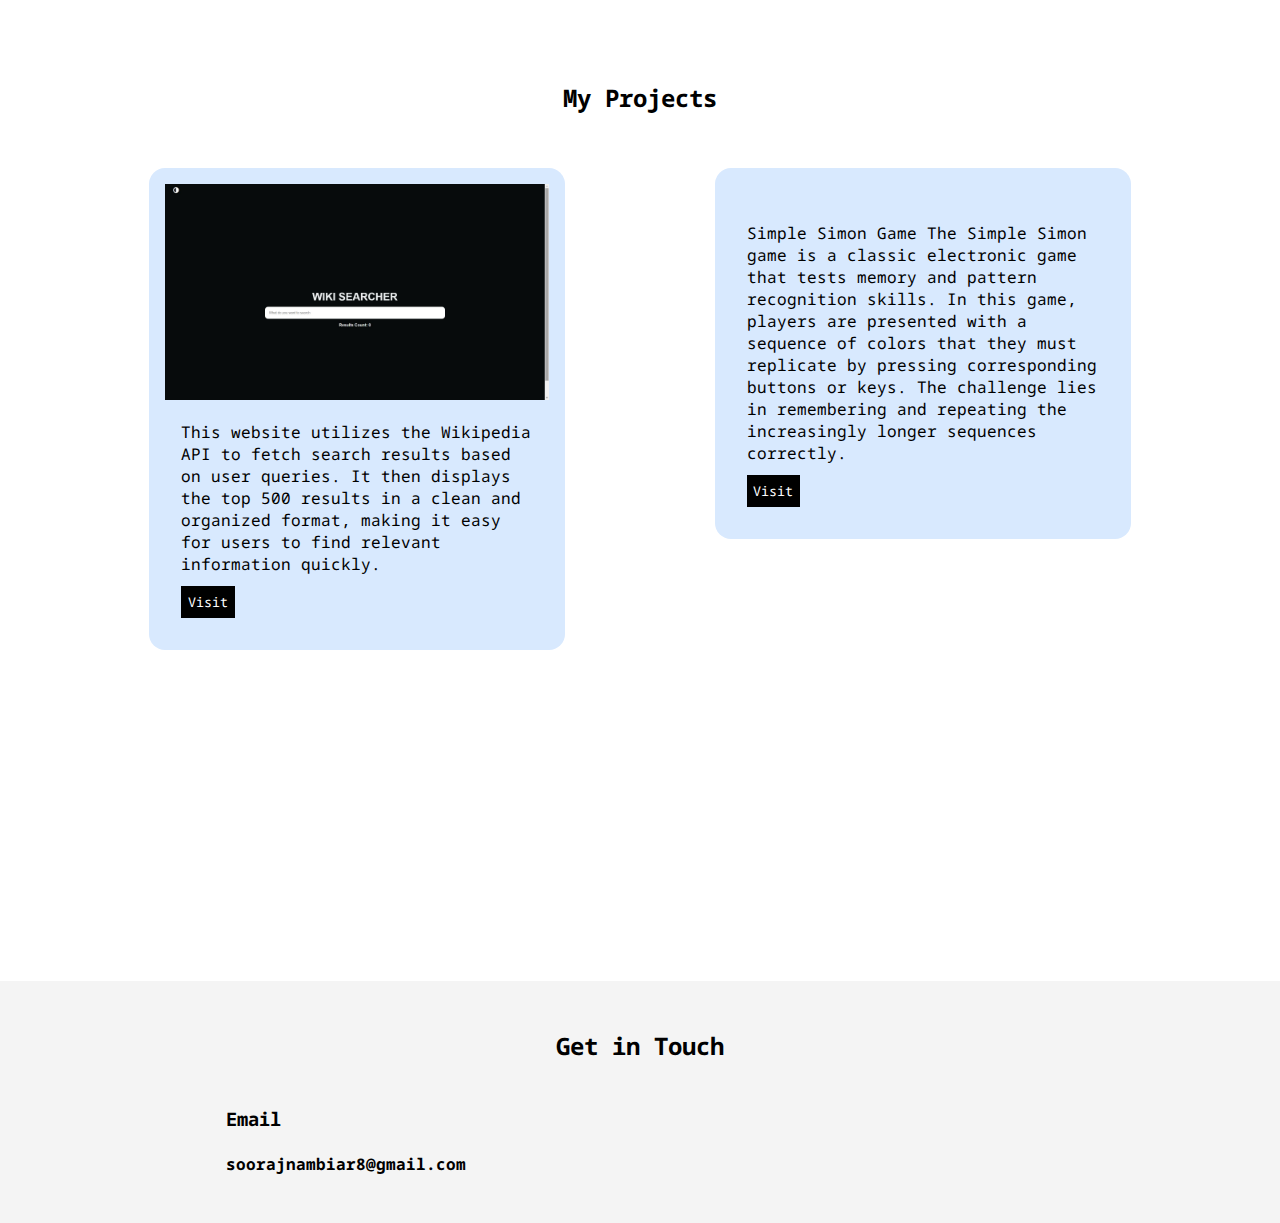
==== commit 2009b068: "added project section" ====
--- a/index.html
+++ b/index.html
@@ -23,7 +23,6 @@
       rel="stylesheet"
     />
     <link rel="stylesheet" href="styles.css" />
-
   </head>
   <body>
     <div class="navbar slide-in">
@@ -130,6 +129,44 @@
           </div>
         </div>
       </section>
+      <section class="project-section">
+        <h2>My Projects</h2>
+        <br>
+        <div class="pros">
+          <div class="pro">
+            <img class="pro-img" src="assets/Project1.png" alt="" />
+            <div class="pro-body">
+              <p>
+                This website utilizes the Wikipedia API to fetch search results
+                based on user queries. It then displays the top 500 results in a
+                clean and organized format, making it easy for users to find
+                relevant information quickly.
+              </p>
+              <a href="https://wiki-search.onrender.com/"
+                ><button class="p-btn">
+                  Visit <i class="fa-solid fa-location-arrow"></i></button
+              ></a>
+            </div>
+          </div>
+          <div class="pro">
+            <img class="pro-img" src="assets/Project2.png" alt="" />
+            <div class="pro-body">
+              <p>
+                Simple Simon Game The Simple Simon game is a classic electronic
+                game that tests memory and pattern recognition skills. In this
+                game, players are presented with a sequence of colors that they
+                must replicate by pressing corresponding buttons or keys. The
+                challenge lies in remembering and repeating the increasingly
+                longer sequences correctly.
+              </p>
+              <a href="https://simon-game-azal.onrender.com/"
+                ><button class="p-btn">
+                  Visit <i class="fa-solid fa-location-arrow"></i></button
+              ></a>
+            </div>
+          </div>
+        </div>
+      </section>
     </div>
     <footer class="slide-in">
       <h2>Get in Touch</h2>
@@ -158,20 +195,6 @@
       </div>
     </footer>
 
-    <script>
-      document.addEventListener("DOMContentLoaded", () => {
-        // Function to scroll to the bottom of the page
-        const scrollToBottom = () => {
-          const footer = document.querySelector("footer");
-          footer.scrollIntoView({ behavior: "smooth" });
-        };
-
-        // Attach click event listener to the 'Contact Me' button
-        const scrollToBottomBtn = document.getElementById("scrollToBottomBtn");
-        if (scrollToBottomBtn) {
-          scrollToBottomBtn.addEventListener("click", scrollToBottom);
-        }
-      });
-    </script>
+    <script src="script.js"></script>
   </body>
 </html>
--- a/styles.css
+++ b/styles.css
@@ -7,15 +7,25 @@
 }
 
 .navbar {
-  background-color: rgb(242, 242, 242);
+  position: fixed;
+  backdrop-filter: blur(20px);
+  top: 0;
+  left: 0;
+  width: 100%;
+  background-color: rgba(242, 242, 242, 0.372);
   height: 5rem;
-  width: 100%;
-  display: flex;
-  align-items: center;
+  display: flex;
+  align-items: center;
+  z-index: 1000; /* Ensure navbar stays on top of other content */
+}
+
+.navbar button {
+  font-size: medium;
 }
 
 .navbar h1 {
   margin-left: 1rem;
+  flex: 1; /* Allow h1 to grow and take available space */
 }
 
 .navbar h1,
@@ -24,8 +34,10 @@
 }
 
 .nav-links {
-  display: flex;
-  justify-content: space-evenly;
+  width: 50%;
+  display: flex;
+  justify-content: space-around; /* Align buttons to the right */
+  margin-right: 1rem; /* Add space on the right side */
 }
 
 .btn {
@@ -47,8 +59,19 @@
   color: white;
 }
 
+.p-btn {
+  padding: 0.3rem;
+  margin-top: 0.7rem;
+  border: 2px solid black;
+  background-color: black;
+  color: white;
+}
+
+
+
 .container {
   scroll-snap-type: y mandatory;
+  padding-top: 3rem;
 }
 
 section {
@@ -73,7 +96,6 @@
   flex: 1;
   justify-content: space-around;
   margin-left: 2rem;
-  /* padding: 2rem; */
 }
 
 .img {
@@ -110,7 +132,8 @@
 } */
 
 .skills h2,
-.skills h3 {
+.skills h3,
+.project-section h2 {
   text-align: center;
 }
 
@@ -133,16 +156,46 @@
 }
 
 .card {
-  width: 15%;
+  width: 12%;
+  text-align: center;
   height: fit-content;
-  /* border: 3px black solid; */
   padding: 4rem;
   border-radius: 1rem;
   background-color: rgb(216, 233, 254);
 }
-.card h3 {
-  text-align: center;
-}
+
+.pros {
+  display: flex;
+  justify-content: space-evenly;
+  margin-top: 2rem;
+}
+
+.pro {
+  width: 30%;
+  /* text-align: center; */
+  height: fit-content;
+  padding: 1rem;
+  border-radius: 1rem;
+  background-color: rgb(216, 233, 254);
+}
+
+.pro-body {
+  margin: 1rem;
+}
+
+ul {
+  list-style-type: none;
+}
+
+/* .projects {
+  flex-direction: column;
+  justify-content: center;
+  align-items: center;
+} */
+.pro-img {
+  width: 100%;
+}
+
 footer {
   padding: 3rem;
   background-color: rgb(244, 244, 244);
@@ -174,35 +227,89 @@
 }
 
 /* Responsive Design */
-@media (max-width: 768px) {
+@media (max-width: 784px) {
   .navbar {
-    flex-direction: row;
+    /* flex-direction: column; */
     height: 3rem;
-    width: auto;
-  }
-
-  
+    width: 100%;
+  }
+
   .nav-links {
-    margin-top: 1rem;
-    justify-content: space-between;
+    display: none;
   }
   .btn {
     padding: 0.5rem;
+  }
+
+  .first-block {
+    flex-direction: column;
+    margin-top: 2rem;
+  }
+
+  .cards {
+    flex-direction: column;
+    justify-content: center;
+    align-items: center;
+  }
+  .card {
+    width: 30%;
+    margin: 2rem;
+  }
+
+  .main-img {
+    width: 70%;
+  }
+  .skills {
+    padding: 0;
+  }
+  /* 
+  .projects {
+    display: flex;
+    flex-direction: column;
+    justify-content: space-evenly;
+    align-items: center;
+    height: 100vh;
+  }
+
+  .project {
+    width: 80%;
+    height: 10rem;
+    border: 2px solid black;
+    background-color: antiquewhite;
+  }
+  .project-img {
+    width: 100px;
+  } */
+
+  .second-block {
+    flex-direction: column;
+    align-items: center;
+    justify-content: center;
+  }
+  .tech {
+    width: 30%;
+  }
+  .navbar h1 {
+    font-size: large;
   }
 }
 /* Define slide-in animation */
 @keyframes slideIn {
   from {
     opacity: 0;
-    transform: translateY(-50px); /* Start offscreen (50px down) */
+    transform: translateY(+80px);
+    scale: 2; /* Start offscreen (50px down) */
+    filter: blur(9px);
   }
   to {
     opacity: 1;
     transform: translateY(0); /* End at normal position (0px) */
+    scale: 1;
+    filter: blur(0px);
   }
 }
 
 /* Apply animation to elements with the 'slide-in' class */
 .slide-in {
-  animation: slideIn 1.5s ease forwards;
-}
+  animation: slideIn 1.2s ease forwards;
+}
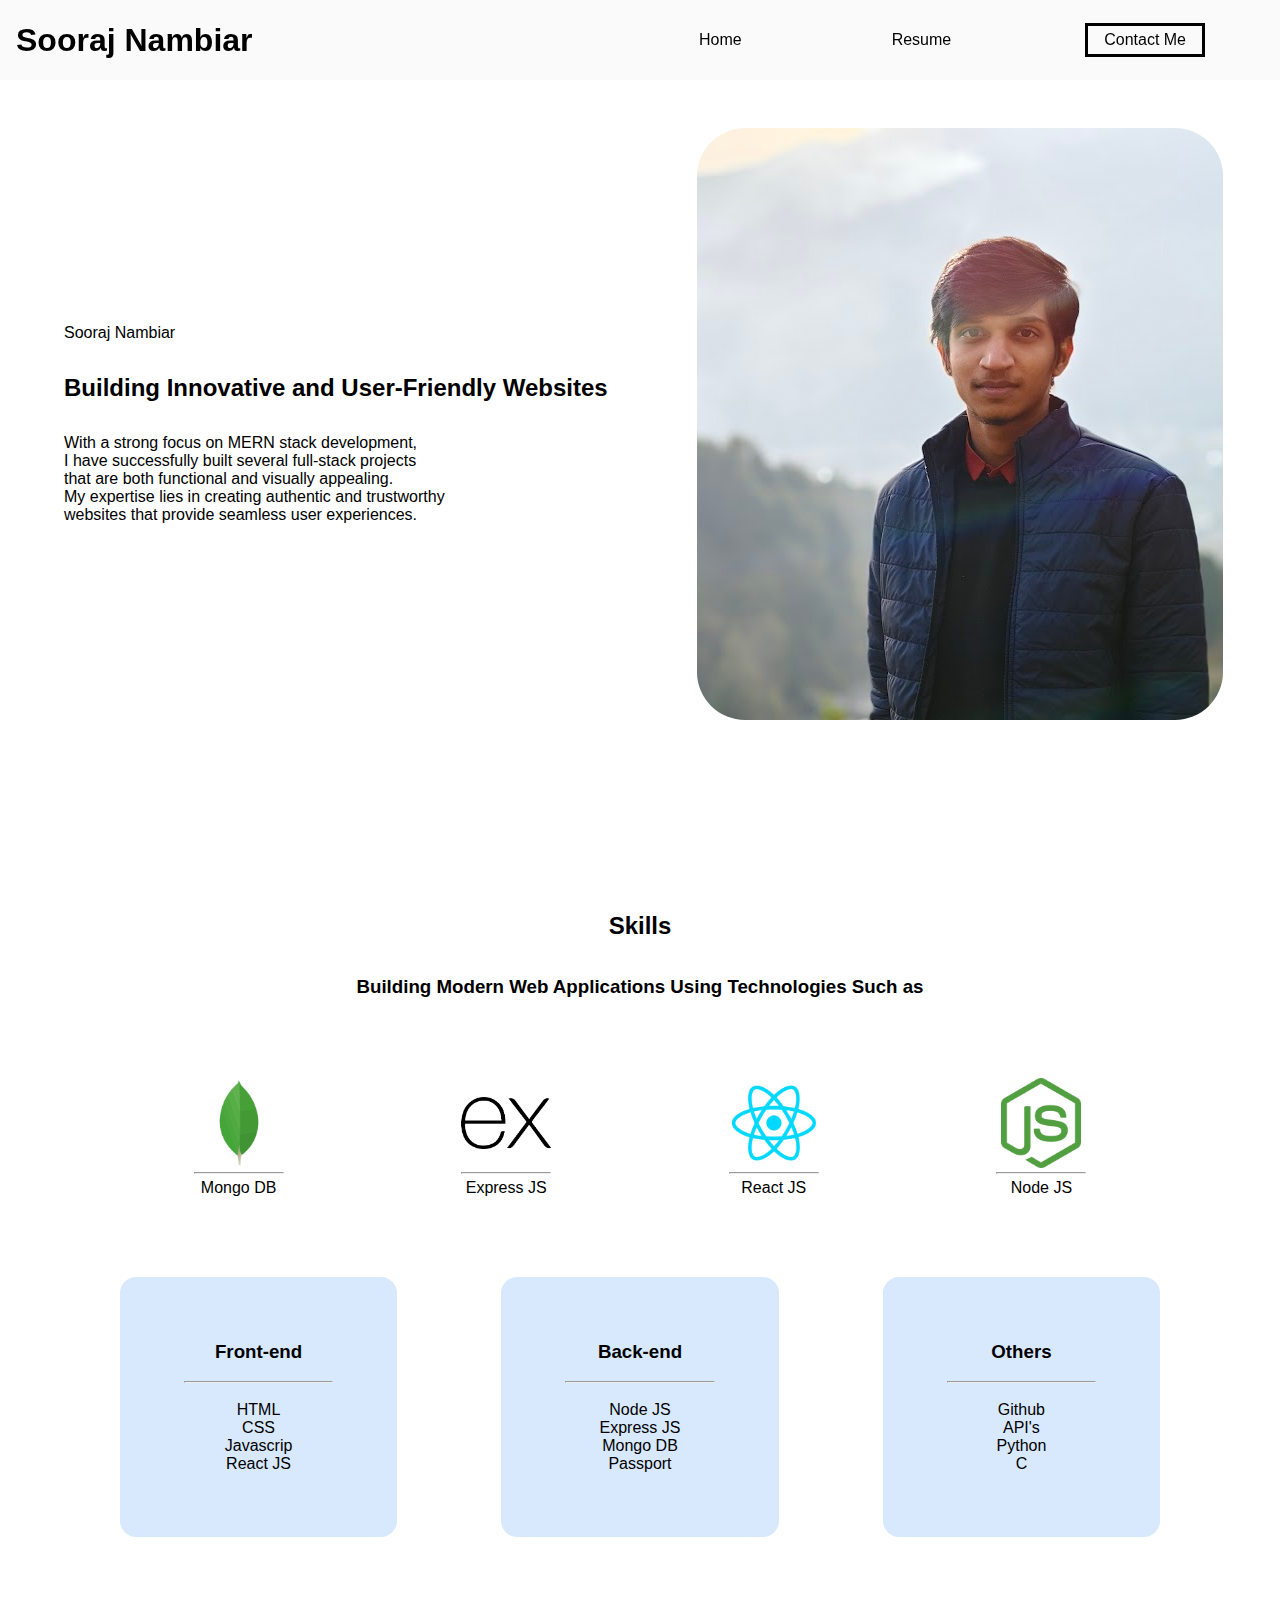
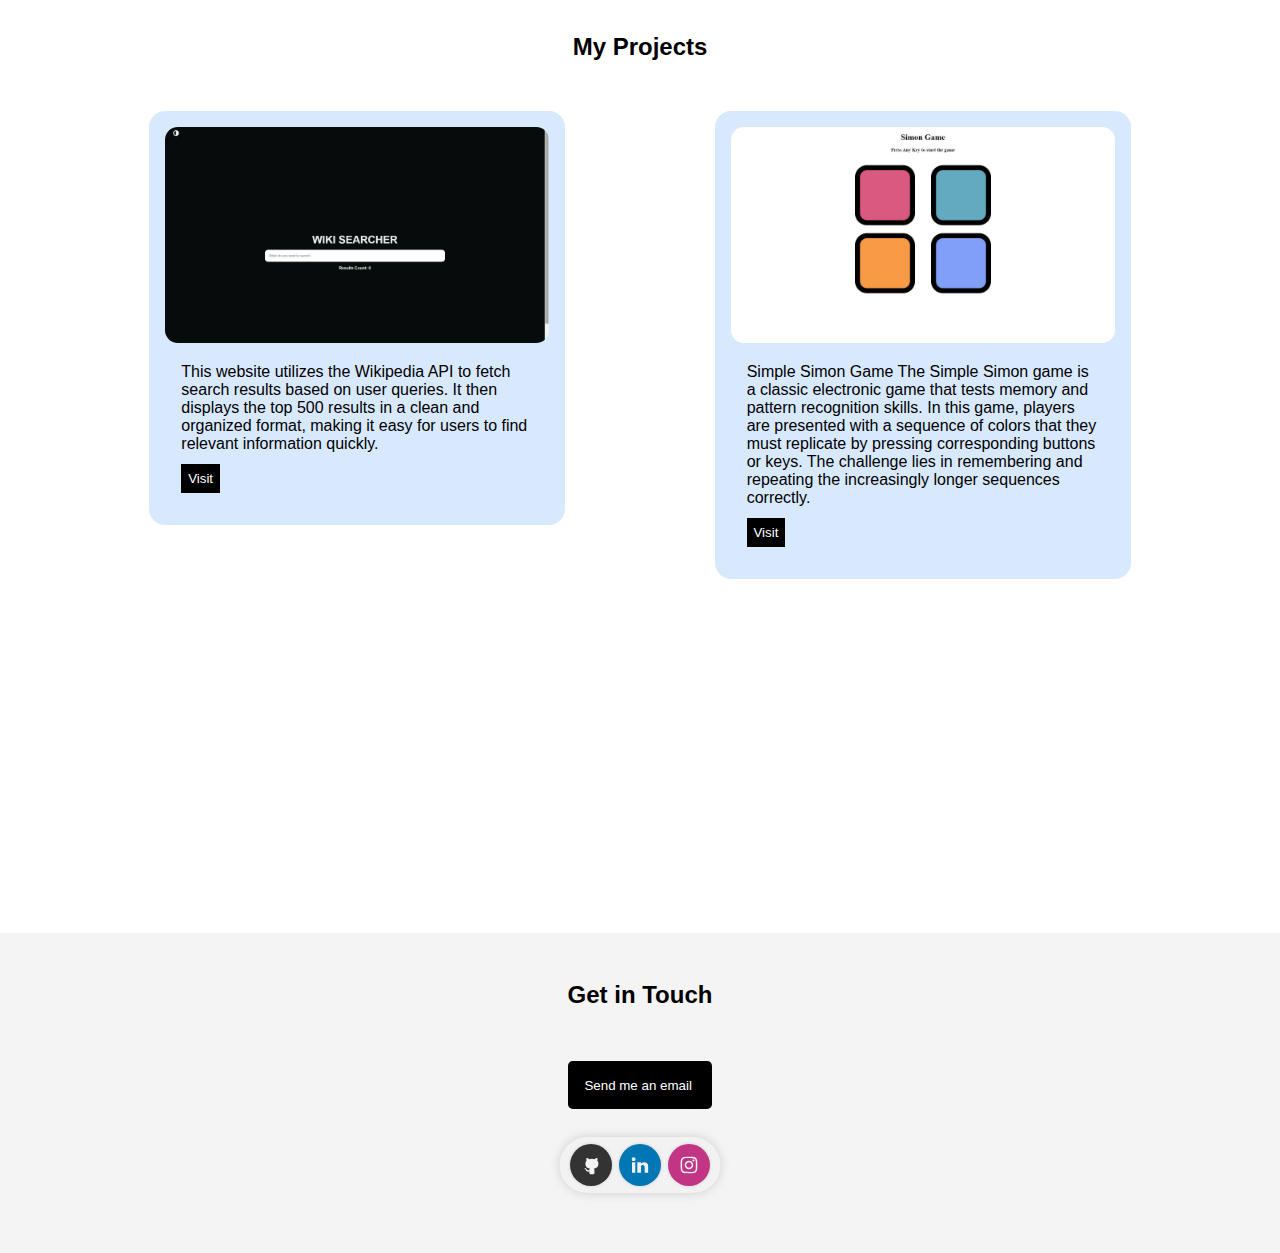
==== commit 7d6a4435: "added all the main styling" ====
--- a/index.html
+++ b/index.html
@@ -131,8 +131,8 @@
       </section>
       <section class="project-section">
         <h2>My Projects</h2>
-        <br>
-        <div class="pros">
+        <br />
+        <div class="pros slide-in">
           <div class="pro">
             <img class="pro-img" src="assets/Project1.png" alt="" />
             <div class="pro-body">
@@ -148,7 +148,7 @@
               ></a>
             </div>
           </div>
-          <div class="pro">
+          <div class="pro slide-in">
             <img class="pro-img" src="assets/Project2.png" alt="" />
             <div class="pro-body">
               <p>
@@ -173,24 +173,67 @@
       <br /><br />
       <div class="foot slide-in">
         <div class="email slide-in">
-          <i></i>
-          <h3>Email</h3>
-          <br />
-          <a href="mailto:soorajnambiar8@gmail.com"
-            ><b>soorajnambiar8@gmail.com</b></a
-          >
-        </div>
-        <br /><br />
+          <a href="mailto:soorajnambiar8@gmail.com">
+            <button class="btn-mail">
+              Send me an email&nbsp; <i class="fa-regular fa-envelope"></i>
+            </button>
+          </a>
+        </div>
         <div class="socials slide-in">
-          <a href="https://www.instagram.com/_._._sooraj_._._/" target="_blank"
-            ><i class="fab fa-instagram"></i
-          ></a>
-          &nbsp;
-          <a
-            href="https://www.linkedin.com/in/sooraj-nambiar-37b137280/"
-            target="_blank"
-            ><i class="fab fa-linkedin-in"></i
-          ></a>
+          <div class="social-buttons">
+            <a href="https://github.com/Sooraj002" class="social-button github">
+              <svg
+                class="cf-icon-svg"
+                xmlns="http://www.w3.org/2000/svg"
+                viewBox="-2.5 0 19 19"
+              >
+                <path
+                  d="M9.464 17.178a4.506 4.506 0 0 1-2.013.317 4.29 4.29 0 0 1-2.007-.317.746.746 0 0 1-.277-.587c0-.22-.008-.798-.012-1.567-2.564.557-3.105-1.236-3.105-1.236a2.44 2.44 0 0 0-1.024-1.348c-.836-.572.063-.56.063-.56a1.937 1.937 0 0 1 1.412.95 1.962 1.962 0 0 0 2.682.765 1.971 1.971 0 0 1 .586-1.233c-2.046-.232-4.198-1.023-4.198-4.554a3.566 3.566 0 0 1 .948-2.474 3.313 3.313 0 0 1 .091-2.438s.773-.248 2.534.945a8.727 8.727 0 0 1 4.615 0c1.76-1.193 2.532-.945 2.532-.945a3.31 3.31 0 0 1 .092 2.438 3.562 3.562 0 0 1 .947 2.474c0 3.54-2.155 4.32-4.208 4.548a2.195 2.195 0 0 1 .625 1.706c0 1.232-.011 2.227-.011 2.529a.694.694 0 0 1-.272.587z"
+                ></path>
+              </svg>
+            </a>
+            <a href="https://www.linkedin.com/in/sooraj-bhaskar-nambiar/" class="social-button linkedin">
+              <svg
+                viewBox="0 -2 44 44"
+                version="1.1"
+                xmlns="http://www.w3.org/2000/svg"
+                xmlns:xlink="http://www.w3.org/1999/xlink"
+              >
+                <g id="Icons" stroke="none" stroke-width="1">
+                  <g transform="translate(-702.000000, -265.000000)">
+                    <path
+                      d="M746,305 L736.2754,305 L736.2754,290.9384 C736.2754,287.257796 734.754233,284.74515 731.409219,284.74515 C728.850659,284.74515 727.427799,286.440738 726.765522,288.074854 C726.517168,288.661395 726.555974,289.478453 726.555974,290.295511 L726.555974,305 L716.921919,305 C716.921919,305 717.046096,280.091247 716.921919,277.827047 L726.555974,277.827047 L726.555974,282.091631 C727.125118,280.226996 730.203669,277.565794 735.116416,277.565794 C741.21143,277.565794 746,281.474355 746,289.890824 L746,305 L746,305 Z M707.17921,274.428187 L707.117121,274.428187 C704.0127,274.428187 702,272.350964 702,269.717936 C702,267.033681 704.072201,265 707.238711,265 C710.402634,265 712.348071,267.028559 712.41016,269.710252 C712.41016,272.34328 710.402634,274.428187 707.17921,274.428187 L707.17921,274.428187 L707.17921,274.428187 Z M703.109831,277.827047 L711.685795,277.827047 L711.685795,305 L703.109831,305 L703.109831,277.827047 L703.109831,277.827047 Z"
+                      id="LinkedIn"
+                    ></path>
+                  </g>
+                </g>
+              </svg>
+            </a>
+            <a href="https://www.instagram.com/_._._sooraj_._._/" class="social-button instagram">
+              <svg
+                width="800px"
+                height="800px"
+                viewBox="0 0 20 20"
+                version="1.1"
+                xmlns="http://www.w3.org/2000/svg"
+                xmlns:xlink="http://www.w3.org/1999/xlink"
+              >
+                <g id="Page-1" stroke="none" stroke-width="1">
+                  <g
+                    id="Dribbble-Light-Preview"
+                    transform="translate(-340.000000, -7439.000000)"
+                  >
+                    <g id="icons" transform="translate(56.000000, 160.000000)">
+                      <path
+                        d="M289.869652,7279.12273 C288.241769,7279.19618 286.830805,7279.5942 285.691486,7280.72871 C284.548187,7281.86918 284.155147,7283.28558 284.081514,7284.89653 C284.035742,7285.90201 283.768077,7293.49818 284.544207,7295.49028 C285.067597,7296.83422 286.098457,7297.86749 287.454694,7298.39256 C288.087538,7298.63872 288.809936,7298.80547 289.869652,7298.85411 C298.730467,7299.25511 302.015089,7299.03674 303.400182,7295.49028 C303.645956,7294.859 303.815113,7294.1374 303.86188,7293.08031 C304.26686,7284.19677 303.796207,7282.27117 302.251908,7280.72871 C301.027016,7279.50685 299.5862,7278.67508 289.869652,7279.12273 M289.951245,7297.06748 C288.981083,7297.0238 288.454707,7296.86201 288.103459,7296.72603 C287.219865,7296.3826 286.556174,7295.72155 286.214876,7294.84312 C285.623823,7293.32944 285.819846,7286.14023 285.872583,7284.97693 C285.924325,7283.83745 286.155174,7282.79624 286.959165,7281.99226 C287.954203,7280.99968 289.239792,7280.51332 297.993144,7280.90837 C299.135448,7280.95998 300.179243,7281.19026 300.985224,7281.99226 C301.980262,7282.98483 302.473801,7284.28014 302.071806,7292.99991 C302.028024,7293.96767 301.865833,7294.49274 301.729513,7294.84312 C300.829003,7297.15085 298.757333,7297.47145 289.951245,7297.06748 M298.089663,7283.68956 C298.089663,7284.34665 298.623998,7284.88065 299.283709,7284.88065 C299.943419,7284.88065 300.47875,7284.34665 300.47875,7283.68956 C300.47875,7283.03248 299.943419,7282.49847 299.283709,7282.49847 C298.623998,7282.49847 298.089663,7283.03248 298.089663,7283.68956 M288.862673,7288.98792 C288.862673,7291.80286 291.150266,7294.08479 293.972194,7294.08479 C296.794123,7294.08479 299.081716,7291.80286 299.081716,7288.98792 C299.081716,7286.17298 296.794123,7283.89205 293.972194,7283.89205 C291.150266,7283.89205 288.862673,7286.17298 288.862673,7288.98792 M290.655732,7288.98792 C290.655732,7287.16159 292.140329,7285.67967 293.972194,7285.67967 C295.80406,7285.67967 297.288657,7287.16159 297.288657,7288.98792 C297.288657,7290.81525 295.80406,7292.29716 293.972194,7292.29716 C292.140329,7292.29716 290.655732,7290.81525 290.655732,7288.98792"
+                        id="instagram-[#167]"
+                      ></path>
+                    </g>
+                  </g>
+                </g>
+              </svg>
+            </a>
+          </div>
         </div>
       </div>
     </footer>
--- a/styles.css
+++ b/styles.css
@@ -1,8 +1,7 @@
 * {
   margin: 0;
   padding: 0;
-  font-family: "Noto Sans Mono", monospace;
-  /* flex-wrap: wrap; */
+  font-family: "Poppins", sans-serif;
   scroll-behavior: smooth;
 }
 
@@ -16,7 +15,7 @@
   height: 5rem;
   display: flex;
   align-items: center;
-  z-index: 1000; /* Ensure navbar stays on top of other content */
+  z-index: 1000;
 }
 
 .navbar button {
@@ -25,7 +24,7 @@
 
 .navbar h1 {
   margin-left: 1rem;
-  flex: 1; /* Allow h1 to grow and take available space */
+  flex: 1;
 }
 
 .navbar h1,
@@ -67,8 +66,6 @@
   color: white;
 }
 
-
-
 .container {
   scroll-snap-type: y mandatory;
   padding-top: 3rem;
@@ -127,9 +124,7 @@
   justify-content: space-evenly;
   padding: 5rem 0rem;
 }
-/* footer img{
-   width: 70%;
-} */
+
 
 .skills h2,
 .skills h3,
@@ -172,7 +167,7 @@
 
 .pro {
   width: 30%;
-  /* text-align: center; */
+  padding: 0.3rem;
   height: fit-content;
   padding: 1rem;
   border-radius: 1rem;
@@ -194,11 +189,13 @@
 } */
 .pro-img {
   width: 100%;
+  border-radius: 0.8rem;
 }
 
 footer {
   padding: 3rem;
   background-color: rgb(244, 244, 244);
+  background-color: ;
   display: flex;
   flex-direction: column;
   justify-content: center;
@@ -211,19 +208,124 @@
   scale: 1.2;
 }
 
-.socials i {
+.email {
+  padding: 1rem;
+}
+
+/* .socials i,
+.email i {
   scale: 1.7;
-}
-
-.foot {
+} */
+
+.email button {
+  background-color: black;
+  padding: 1rem;
+  border-radius: 0.3rem;
+  color: white;
+  height: 3rem;
+}
+
+/* .foot {
   width: 70%;
   display: flex;
   justify-content: space-between;
   align-items: center;
-}
+  flex-direction: row;
+} */
 
 ::-webkit-scrollbar {
   width: 0px;
+}
+
+.foot {
+  display: flex;
+  flex-direction: column;
+  justify-content: center;
+  align-items: center;
+}
+
+.social-buttons {
+  display: flex;
+  justify-content: center;
+  align-items: center;
+  background-color: #f2f2f2;
+  box-shadow: 0px 0px 15px #00000027;
+  padding: 15px 10px;
+  border-radius: 5em;
+  scale: 0.7;
+}
+
+.social-button {
+  display: flex;
+  justify-content: center;
+  align-items: center;
+  width: 50px;
+  height: 50px;
+  border-radius: 50%;
+  margin: 0 10px;
+  background-color: #fff;
+  box-shadow: 0px 0px 4px #00000027;
+  transition: 0.5s;
+}
+
+.social-button:hover {
+  background-color: #f2f2f2;
+  box-shadow: 0px 0px 6px 3px #00000027;
+}
+
+.social-buttons svg {
+  transition: 0.3s;
+  height: 20px;
+}
+
+.facebook {
+  background-color: #3b5998;
+}
+
+.facebook svg {
+  fill: #f2f2f2;
+}
+
+.facebook:hover svg {
+  fill: #3b5998;
+}
+
+.github {
+  background-color: #333;
+}
+
+.github svg {
+  width: 25px;
+  height: 25px;
+  fill: #f2f2f2;
+}
+
+.github:hover svg {
+  fill: #333;
+}
+
+.linkedin {
+  background-color: #0077b5;
+}
+
+.linkedin svg {
+  fill: #f2f2f2;
+}
+
+.linkedin:hover svg {
+  fill: #0077b5;
+}
+
+.instagram {
+  background-color: #c13584;
+}
+
+.instagram svg {
+  fill: #f2f2f2;
+}
+
+.instagram:hover svg {
+  fill: #c13584;
 }
 
 /* Responsive Design */
@@ -262,24 +364,20 @@
   .skills {
     padding: 0;
   }
-  /* 
-  .projects {
-    display: flex;
+
+  .pros {
     flex-direction: column;
-    justify-content: space-evenly;
+    width: 100%;
+    justify-content: center;
     align-items: center;
-    height: 100vh;
-  }
-
-  .project {
-    width: 80%;
-    height: 10rem;
-    border: 2px solid black;
-    background-color: antiquewhite;
-  }
-  .project-img {
-    width: 100px;
-  } */
+    height: max-content;
+  }
+
+  .pro {
+    width: 70%;
+    padding: 0.3rem;
+    margin: 2rem;
+  }
 
   .second-block {
     flex-direction: column;
@@ -287,25 +385,27 @@
     justify-content: center;
   }
   .tech {
-    width: 30%;
+    margin-bottom: 1.5rem;
   }
   .navbar h1 {
     font-size: large;
+  }
+
+  .project-section {
+    height: max-content;
   }
 }
 /* Define slide-in animation */
 @keyframes slideIn {
   from {
     opacity: 0;
-    transform: translateY(+80px);
+    transform: translateY(-40px);
     scale: 2; /* Start offscreen (50px down) */
-    filter: blur(9px);
   }
   to {
     opacity: 1;
     transform: translateY(0); /* End at normal position (0px) */
     scale: 1;
-    filter: blur(0px);
   }
 }
 
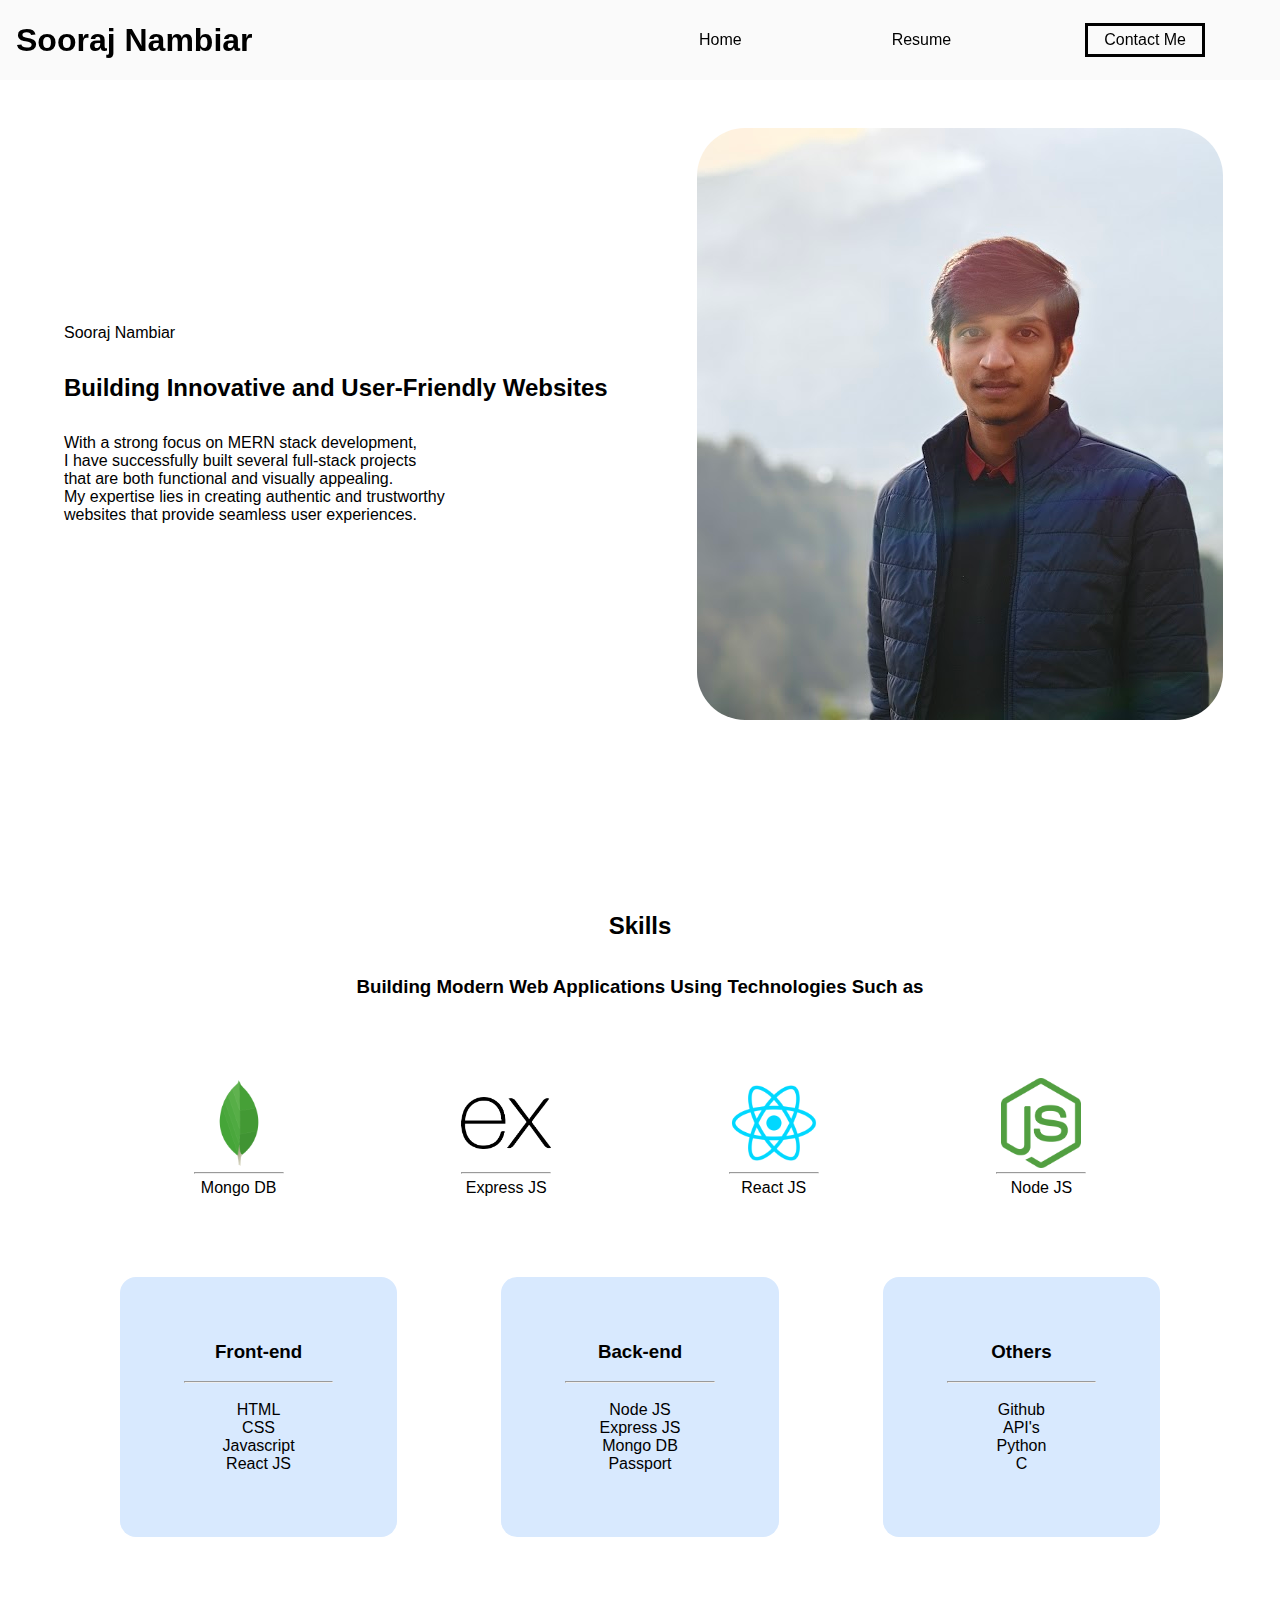
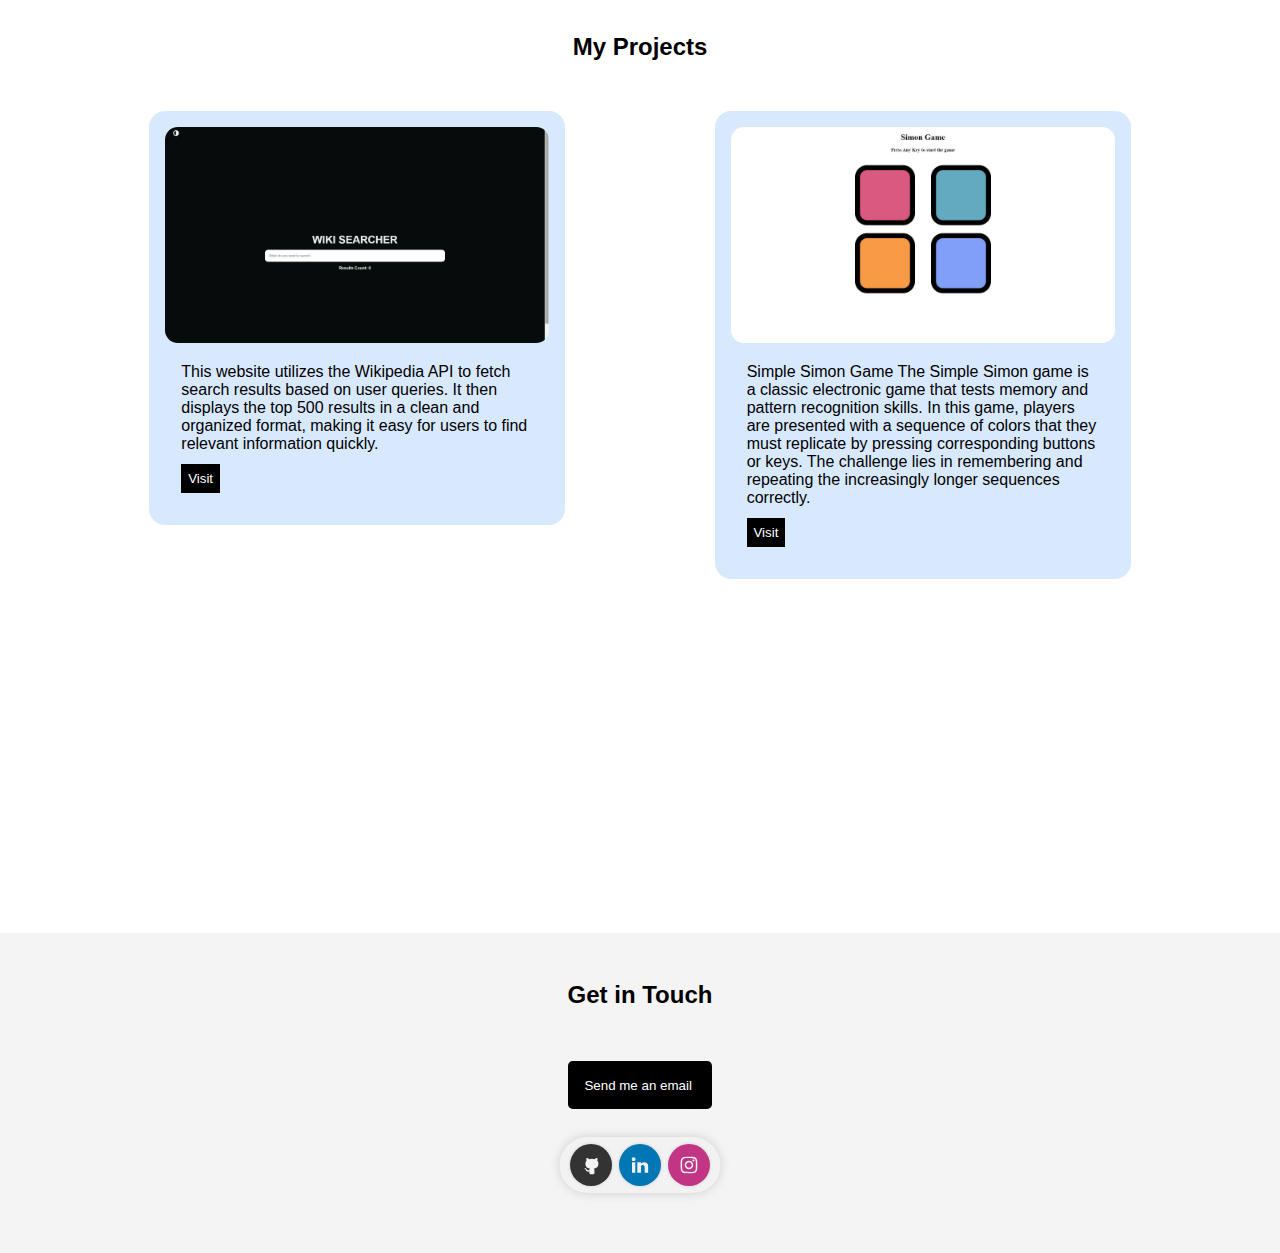
==== commit c9b57b82: "fixed spelling mistake" ====
--- a/index.html
+++ b/index.html
@@ -99,7 +99,7 @@
             <ul>
               <li>HTML</li>
               <li>CSS</li>
-              <li>Javascrip</li>
+              <li>Javascript</li>
               <li>React JS</li>
             </ul>
           </div>
--- a/styles.css
+++ b/styles.css
@@ -195,7 +195,7 @@
 footer {
   padding: 3rem;
   background-color: rgb(244, 244, 244);
-  background-color: ;
+  /* background-color: ; */
   display: flex;
   flex-direction: column;
   justify-content: center;
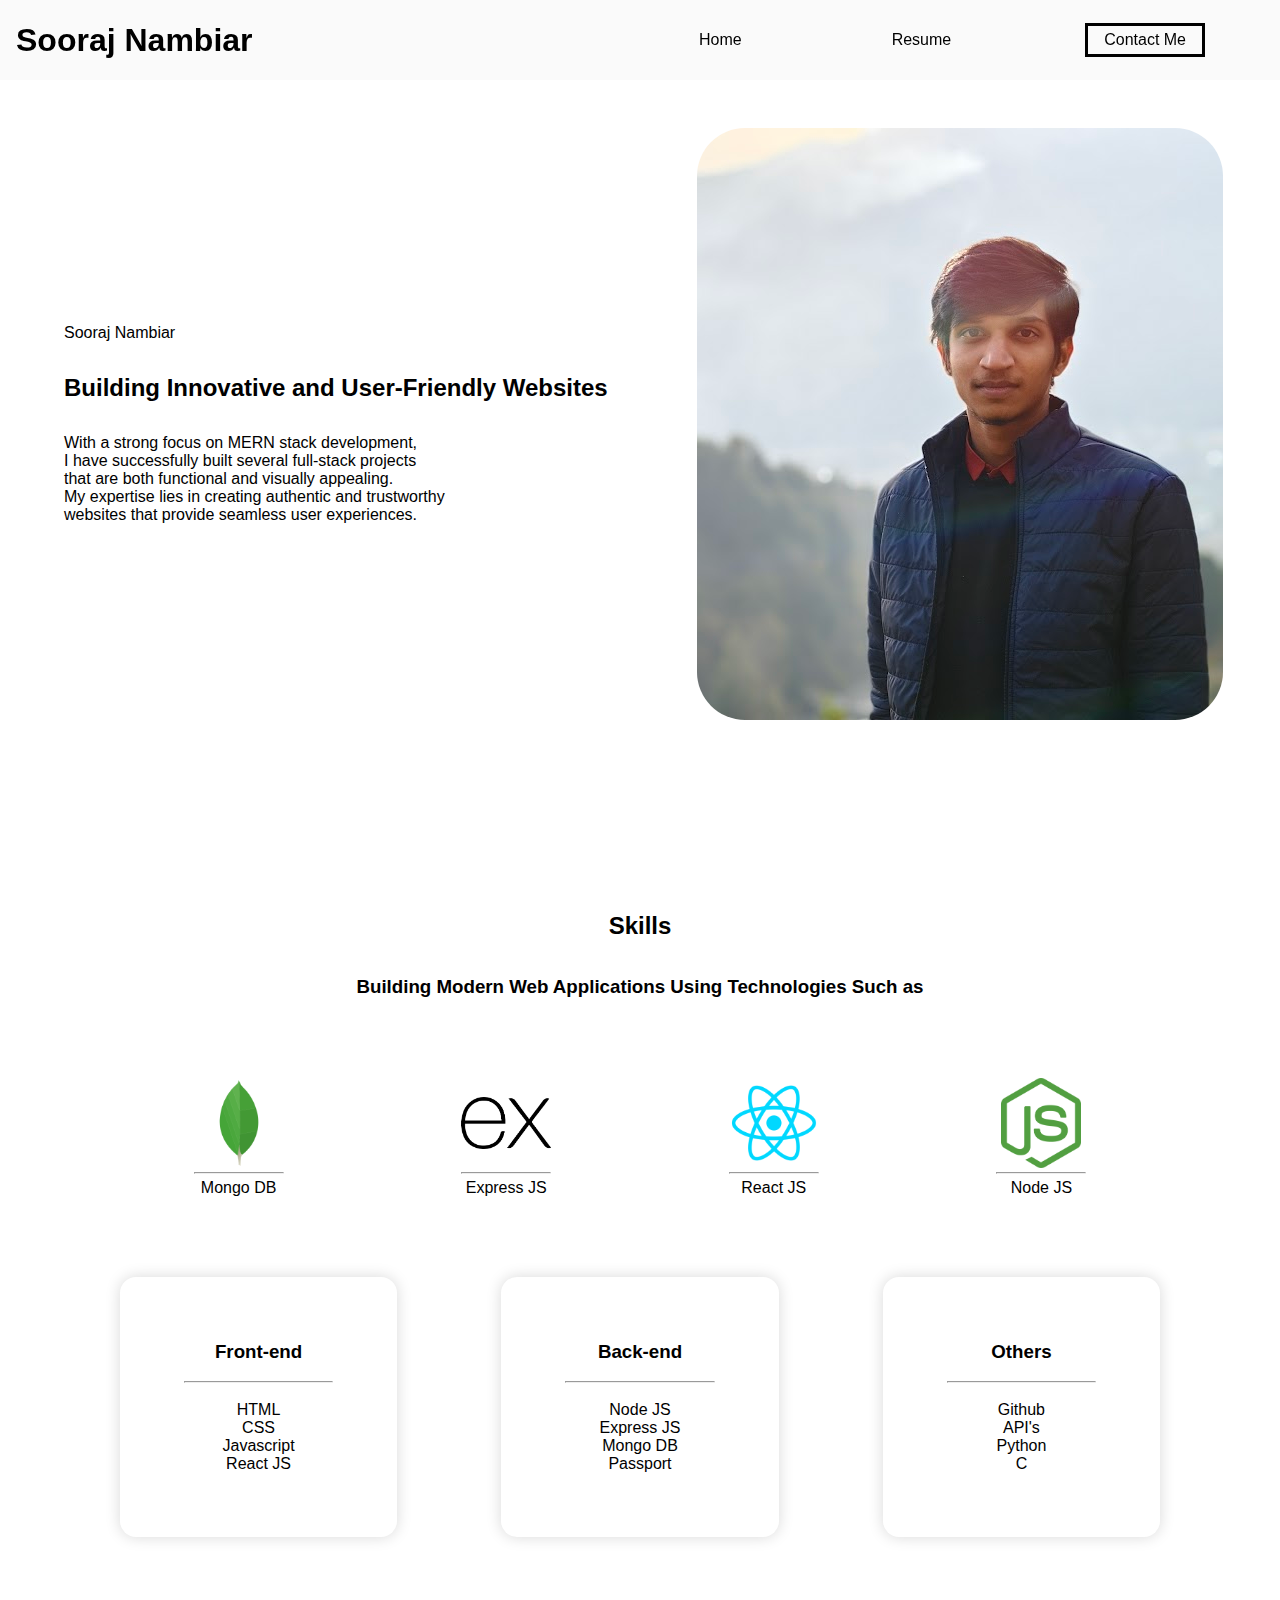
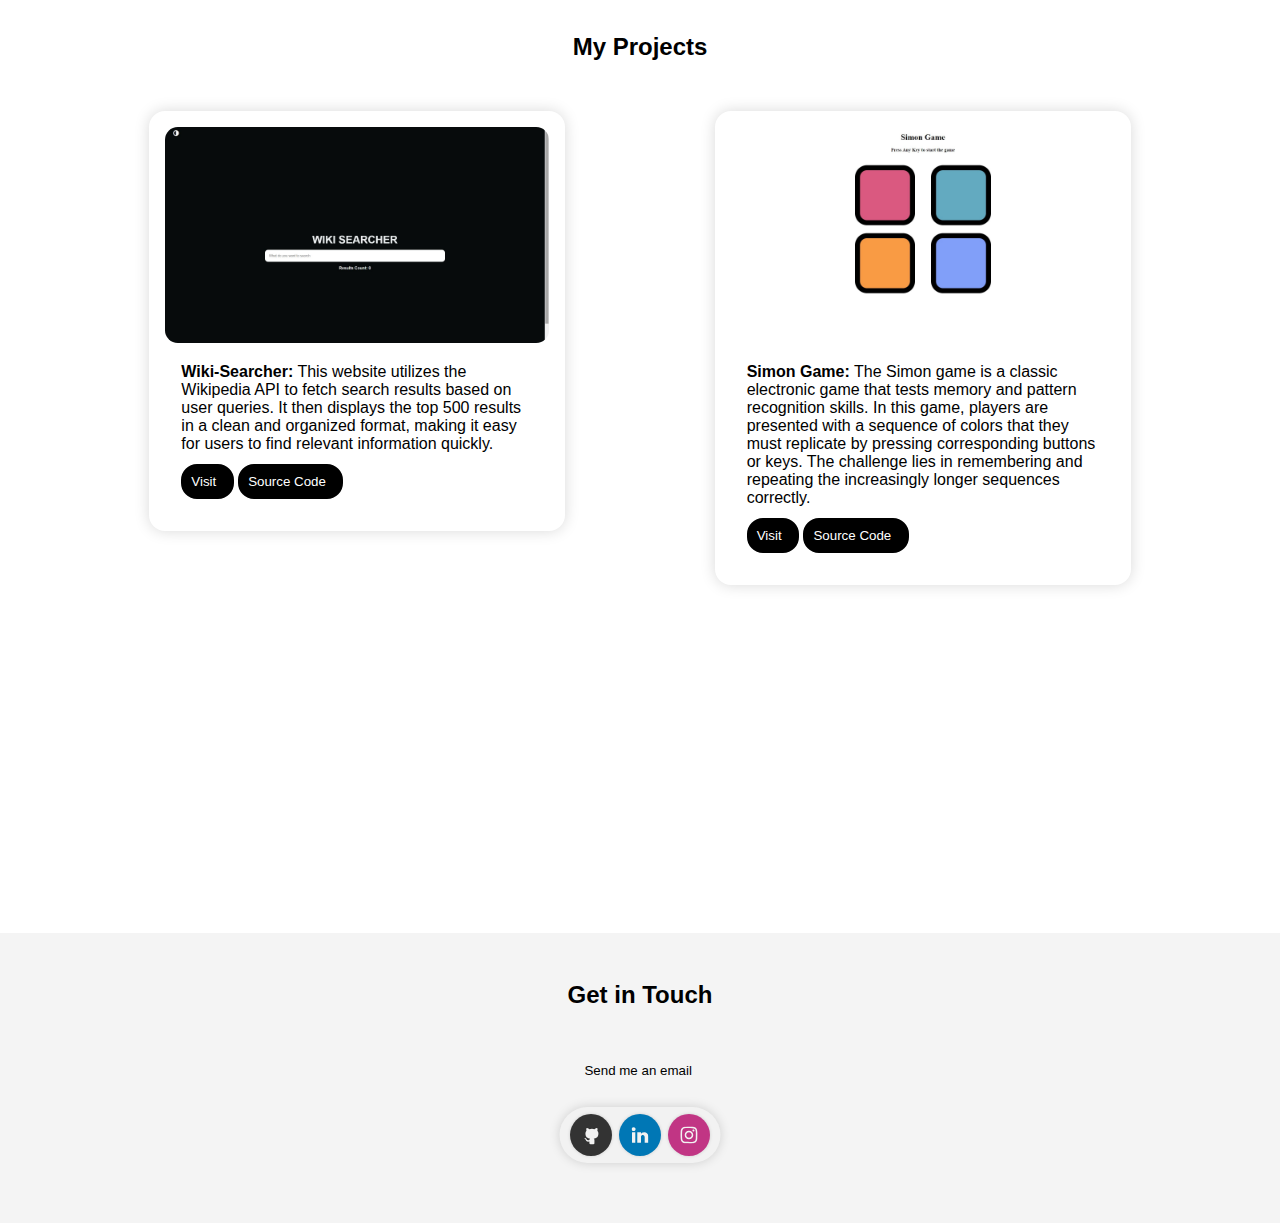
==== commit 50f7d833: "added git hub links(source code)" ====
--- a/index.html
+++ b/index.html
@@ -9,6 +9,13 @@
       href="https://static.thenounproject.com/png/345543-200.png"
     />
     <title>Sooraj Nambiar - MERN Stack Developer</title>
+    <link
+      rel="stylesheet"
+      href="https://cdnjs.cloudflare.com/ajax/libs/font-awesome/6.5.2/css/all.min.css"
+      integrity="sha512-SnH5WK+bZxgPHs44uWIX+LLJAJ9/2PkPKZ5QiAj6Ta86w+fsb2TkcmfRyVX3pBnMFcV7oQPJkl9QevSCWr3W6A=="
+      crossorigin="anonymous"
+      referrerpolicy="no-referrer"
+    />
     <link
       rel="stylesheet"
       href="https://cdnjs.cloudflare.com/ajax/libs/font-awesome/6.5.2/css/all.min.css"
@@ -137,6 +144,7 @@
             <img class="pro-img" src="assets/Project1.png" alt="" />
             <div class="pro-body">
               <p>
+                <b>Wiki-Searcher:</b>
                 This website utilizes the Wikipedia API to fetch search results
                 based on user queries. It then displays the top 500 results in a
                 clean and organized format, making it easy for users to find
@@ -144,24 +152,33 @@
               </p>
               <a href="https://wiki-search.onrender.com/"
                 ><button class="p-btn">
-                  Visit <i class="fa-solid fa-location-arrow"></i></button
+                  Visit &nbsp;<i class="fa-solid fa-link"></i></button
               ></a>
+              <a href="https://github.com/Sooraj002/Wiki-search"
+              ><button class="p-btn">
+                Source Code &nbsp;<i class="fa-solid fa-globe"></i></button
+            ></a>
             </div>
           </div>
           <div class="pro slide-in">
             <img class="pro-img" src="assets/Project2.png" alt="" />
             <div class="pro-body">
               <p>
-                Simple Simon Game The Simple Simon game is a classic electronic
-                game that tests memory and pattern recognition skills. In this
-                game, players are presented with a sequence of colors that they
-                must replicate by pressing corresponding buttons or keys. The
-                challenge lies in remembering and repeating the increasingly
-                longer sequences correctly.
+                <b>Simon Game:</b>
+                The Simon game is a classic electronic game that tests memory
+                and pattern recognition skills. In this game, players are
+                presented with a sequence of colors that they must replicate by
+                pressing corresponding buttons or keys. The challenge lies in
+                remembering and repeating the increasingly longer sequences
+                correctly.
               </p>
               <a href="https://simon-game-azal.onrender.com/"
                 ><button class="p-btn">
-                  Visit <i class="fa-solid fa-location-arrow"></i></button
+                  Visit &nbsp;<i class="fa-solid fa-link"></i></button
+              ></a>
+              <a href="https://github.com/Sooraj002/Simon-game"
+                ><button class="p-btn">
+                  Source Code &nbsp;<i class="fa-solid fa-globe"></i></button
               ></a>
             </div>
           </div>
@@ -192,7 +209,10 @@
                 ></path>
               </svg>
             </a>
-            <a href="https://www.linkedin.com/in/sooraj-bhaskar-nambiar/" class="social-button linkedin">
+            <a
+              href="https://www.linkedin.com/in/sooraj-bhaskar-nambiar/"
+              class="social-button linkedin"
+            >
               <svg
                 viewBox="0 -2 44 44"
                 version="1.1"
@@ -209,7 +229,10 @@
                 </g>
               </svg>
             </a>
-            <a href="https://www.instagram.com/_._._sooraj_._._/" class="social-button instagram">
+            <a
+              href="https://www.instagram.com/_._._sooraj_._._/"
+              class="social-button instagram"
+            >
               <svg
                 width="800px"
                 height="800px"
--- a/styles.css
+++ b/styles.css
@@ -35,8 +35,8 @@
 .nav-links {
   width: 50%;
   display: flex;
-  justify-content: space-around; /* Align buttons to the right */
-  margin-right: 1rem; /* Add space on the right side */
+  justify-content: space-around;
+  margin-right: 1rem;
 }
 
 .btn {
@@ -59,11 +59,12 @@
 }
 
 .p-btn {
-  padding: 0.3rem;
+  padding: 0.5rem;
   margin-top: 0.7rem;
   border: 2px solid black;
   background-color: black;
   color: white;
+  border-radius: 1rem;
 }
 
 .container {
@@ -74,9 +75,6 @@
 section {
   height: 100vh;
   scroll-snap-align: start;
-  /* display: flex;
-  justify-content: center;
-  align-items: center; */
 }
 
 .first-block {
@@ -125,18 +123,16 @@
   padding: 5rem 0rem;
 }
 
-
 .skills h2,
 .skills h3,
 .project-section h2 {
   text-align: center;
 }
 
-/* Apply text alignment center to label elements within .tech divs */
 .tech label {
-  display: block; /* Ensure labels behave as block-level elements */
-  text-align: center; /* Center-align the text within labels */
-  margin-top: 5px; /* Optional: Add spacing between image and label */
+  display: block;
+  text-align: center;
+  margin-top: 5px;
 }
 
 .tech img {
@@ -156,7 +152,13 @@
   height: fit-content;
   padding: 4rem;
   border-radius: 1rem;
-  background-color: rgb(216, 233, 254);
+  box-shadow: 0px 0px 15px #00000027;
+  transition: 0.7s;
+}
+
+.card:hover,
+.pro:hover {
+  box-shadow: 10px 10px 40px #00000027;
 }
 
 .pros {
@@ -171,7 +173,11 @@
   height: fit-content;
   padding: 1rem;
   border-radius: 1rem;
-  background-color: rgb(216, 233, 254);
+  box-shadow: 0px 0px 15px #00000027;
+  transition: 0.7s;
+}
+
+.pro:hover {
 }
 
 .pro-body {
@@ -182,11 +188,6 @@
   list-style-type: none;
 }
 
-/* .projects {
-  flex-direction: column;
-  justify-content: center;
-  align-items: center;
-} */
 .pro-img {
   width: 100%;
   border-radius: 0.8rem;
@@ -195,7 +196,6 @@
 footer {
   padding: 3rem;
   background-color: rgb(244, 244, 244);
-  /* background-color: ; */
   display: flex;
   flex-direction: column;
   justify-content: center;
@@ -212,26 +212,16 @@
   padding: 1rem;
 }
 
-/* .socials i,
 .email i {
   scale: 1.7;
-} */
-
-.email button {
+}
+*/ .email button {
   background-color: black;
   padding: 1rem;
-  border-radius: 0.3rem;
+  border-radius: 3rem;
   color: white;
   height: 3rem;
 }
-
-/* .foot {
-  width: 70%;
-  display: flex;
-  justify-content: space-between;
-  align-items: center;
-  flex-direction: row;
-} */
 
 ::-webkit-scrollbar {
   width: 0px;
@@ -328,12 +318,10 @@
   fill: #c13584;
 }
 
-/* Responsive Design */
 @media (max-width: 784px) {
   .navbar {
-    /* flex-direction: column; */
     height: 3rem;
-    width: 100%;
+
   }
 
   .nav-links {
@@ -395,21 +383,19 @@
     height: max-content;
   }
 }
-/* Define slide-in animation */
 @keyframes slideIn {
   from {
     opacity: 0;
     transform: translateY(-40px);
-    scale: 2; /* Start offscreen (50px down) */
+    scale: 2;
   }
   to {
     opacity: 1;
-    transform: translateY(0); /* End at normal position (0px) */
+    transform: translateY(0);
     scale: 1;
   }
 }
 
-/* Apply animation to elements with the 'slide-in' class */
 .slide-in {
   animation: slideIn 1.2s ease forwards;
 }
